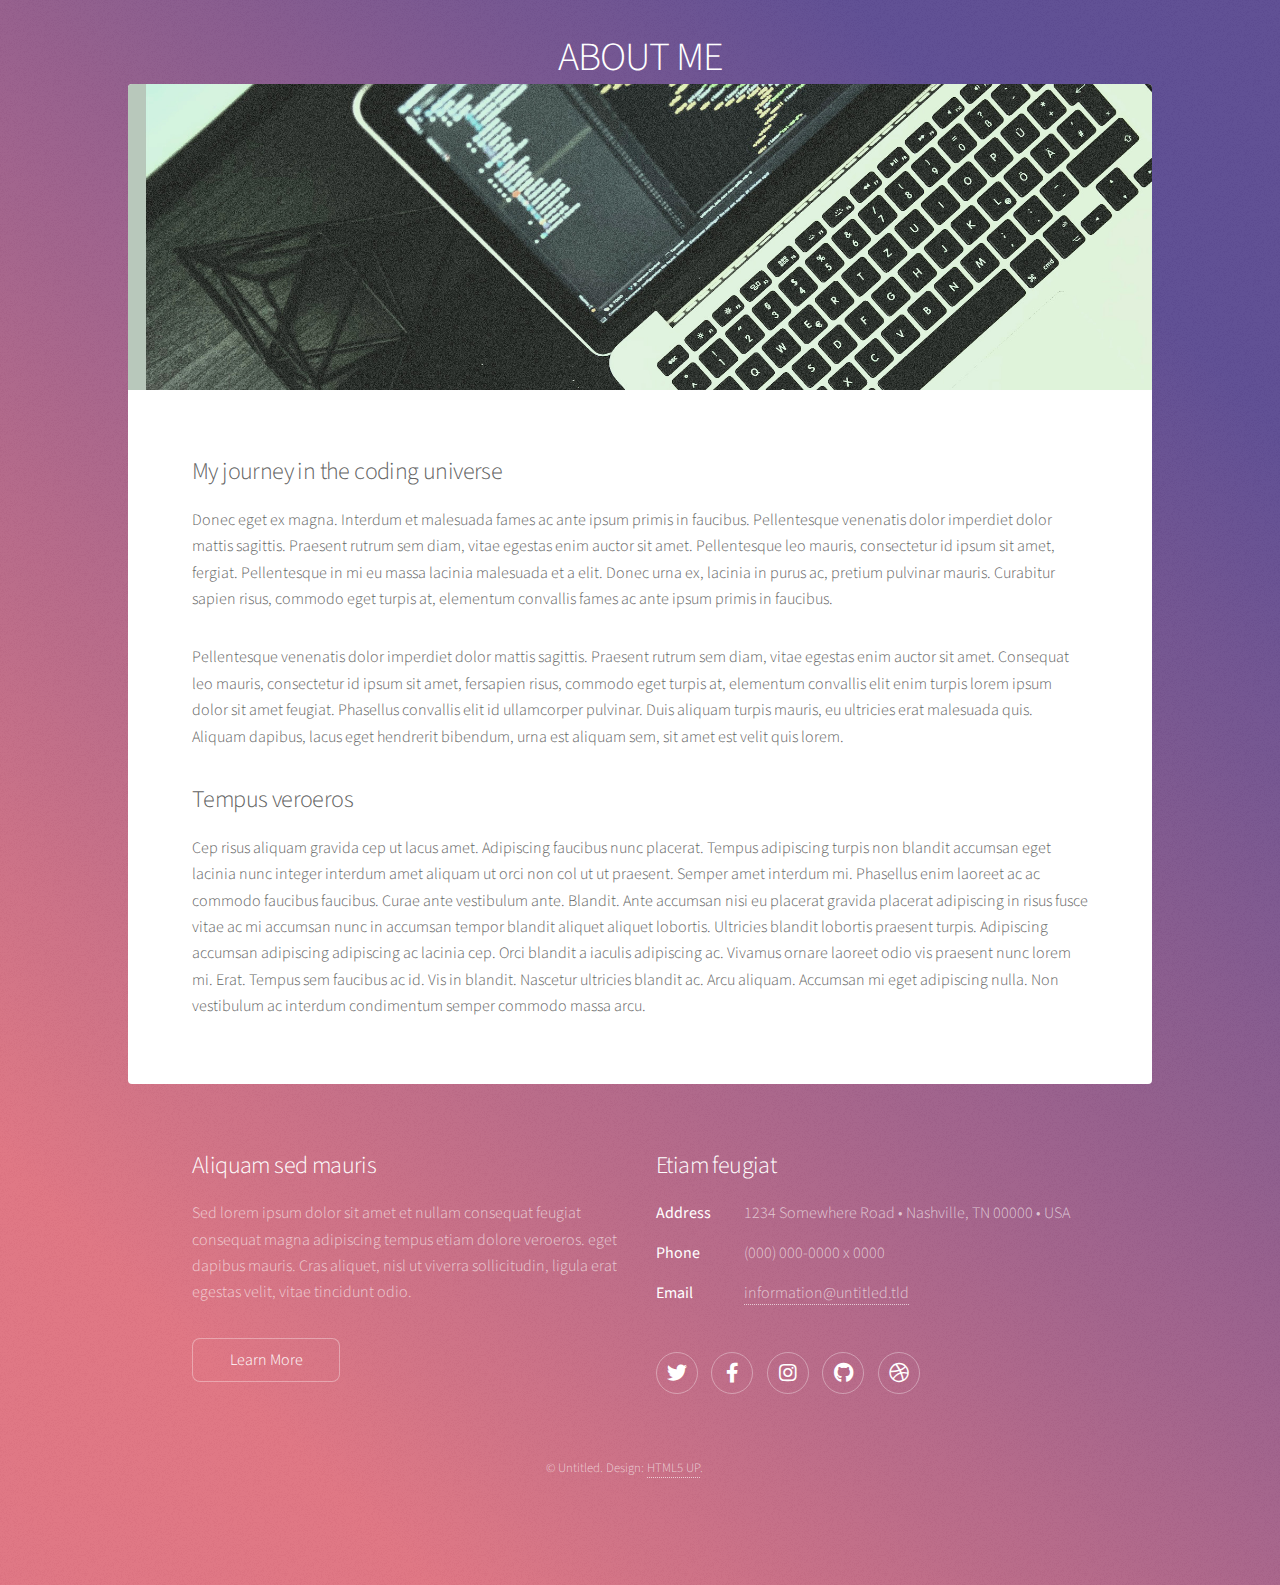
==== about_me.html @ f166fb53 "about_me added" ====
<!DOCTYPE HTML>
<html>
	<head>
		<title>Generic - Stellar by HTML5 UP</title>
		<meta charset="utf-8" />
		<meta name="viewport" content="width=device-width, initial-scale=1, user-scalable=no" />
		<link rel="stylesheet" href="assets/css/main.css" />
		<noscript><link rel="stylesheet" href="assets/css/noscript.css" /></noscript>
	</head>
	<body class="is-preload">

		<!-- Wrapper -->
			<div id="wrapper">

				<!-- Header -->
					<header id="header">
						<h1 style="margin: -30px 0 0 0">ABOUT ME</h1>
					</header>

				<!-- Main -->
					<div id="main">

						<!-- Content -->
							<section id="content" class="main">
								<span class="image main" width="10em"><img src="images/altumcode2-bg.jpg" alt=""></span>
								<h2>My journey in the coding universe</h2>
								<p>Donec eget ex magna. Interdum et malesuada fames ac ante ipsum primis in faucibus. Pellentesque venenatis dolor imperdiet dolor mattis sagittis. Praesent rutrum sem diam, vitae egestas enim auctor sit amet. Pellentesque leo mauris, consectetur id ipsum sit amet, fergiat. Pellentesque in mi eu massa lacinia malesuada et a elit. Donec urna ex, lacinia in purus ac, pretium pulvinar mauris. Curabitur sapien risus, commodo eget turpis at, elementum convallis fames ac ante ipsum primis in faucibus.</p>
								<p>Pellentesque venenatis dolor imperdiet dolor mattis sagittis. Praesent rutrum sem diam, vitae egestas enim auctor sit amet. Consequat leo mauris, consectetur id ipsum sit amet, fersapien risus, commodo eget turpis at, elementum convallis elit enim turpis lorem ipsum dolor sit amet feugiat. Phasellus convallis elit id ullamcorper pulvinar. Duis aliquam turpis mauris, eu ultricies erat malesuada quis. Aliquam dapibus, lacus eget hendrerit bibendum, urna est aliquam sem, sit amet est velit quis lorem.</p>
								<h2>Tempus veroeros</h2>
								<p>Cep risus aliquam gravida cep ut lacus amet. Adipiscing faucibus nunc placerat. Tempus adipiscing turpis non blandit accumsan eget lacinia nunc integer interdum amet aliquam ut orci non col ut ut praesent. Semper amet interdum mi. Phasellus enim laoreet ac ac commodo faucibus faucibus. Curae ante vestibulum ante. Blandit. Ante accumsan nisi eu placerat gravida placerat adipiscing in risus fusce vitae ac mi accumsan nunc in accumsan tempor blandit aliquet aliquet lobortis. Ultricies blandit lobortis praesent turpis. Adipiscing accumsan adipiscing adipiscing ac lacinia cep. Orci blandit a iaculis adipiscing ac. Vivamus ornare laoreet odio vis praesent nunc lorem mi. Erat. Tempus sem faucibus ac id. Vis in blandit. Nascetur ultricies blandit ac. Arcu aliquam. Accumsan mi eget adipiscing nulla. Non vestibulum ac interdum condimentum semper commodo massa arcu.</p>
							</section>

					</div>

				<!-- Footer -->
					<footer id="footer">
						<section>
							<h2>Aliquam sed mauris</h2>
							<p>Sed lorem ipsum dolor sit amet et nullam consequat feugiat consequat magna adipiscing tempus etiam dolore veroeros. eget dapibus mauris. Cras aliquet, nisl ut viverra sollicitudin, ligula erat egestas velit, vitae tincidunt odio.</p>
							<ul class="actions">
								<li><a href="#" class="button">Learn More</a></li>
							</ul>
						</section>
						<section>
							<h2>Etiam feugiat</h2>
							<dl class="alt">
								<dt>Address</dt>
								<dd>1234 Somewhere Road &bull; Nashville, TN 00000 &bull; USA</dd>
								<dt>Phone</dt>
								<dd>(000) 000-0000 x 0000</dd>
								<dt>Email</dt>
								<dd><a href="#">information@untitled.tld</a></dd>
							</dl>
							<ul class="icons">
								<li><a href="#" class="icon brands fa-twitter alt"><span class="label">Twitter</span></a></li>
								<li><a href="#" class="icon brands fa-facebook-f alt"><span class="label">Facebook</span></a></li>
								<li><a href="#" class="icon brands fa-instagram alt"><span class="label">Instagram</span></a></li>
								<li><a href="#" class="icon brands fa-github alt"><span class="label">GitHub</span></a></li>
								<li><a href="#" class="icon brands fa-dribbble alt"><span class="label">Dribbble</span></a></li>
							</ul>
						</section>
						<p class="copyright">&copy; Untitled. Design: <a href="https://html5up.net">HTML5 UP</a>.</p>
					</footer>

			</div>

		<!-- Scripts -->
			<script src="assets/js/jquery.min.js"></script>
			<script src="assets/js/jquery.scrollex.min.js"></script>
			<script src="assets/js/jquery.scrolly.min.js"></script>
			<script src="assets/js/browser.min.js"></script>
			<script src="assets/js/breakpoints.min.js"></script>
			<script src="assets/js/util.js"></script>
			<script src="assets/js/main.js"></script>

	</body>
</html>
---- assets/css/main.css ----
@import url(fontawesome-all.min.css);
@import 'https://fonts.googleapis.com/css?family=Source+Sans+Pro:300,400';

/*
	Stellar by HTML5 UP
	html5up.net | @ajlkn
	Free for personal and commercial use under the CCA 3.0 license (html5up.net/license)
*/

html, body, div, span, applet, object,
iframe, h1, h2, h3, h4, h5, h6, p, blockquote,
pre, a, abbr, acronym, address, big, cite,
code, del, dfn, em, img, ins, kbd, q, s, samp,
small, strike, strong, sub, sup, tt, var, b,
u, i, center, dl, dt, dd, ol, ul, li, fieldset,
form, label, legend, table, caption, tbody,
tfoot, thead, tr, th, td, article, aside,
canvas, details, embed, figure, figcaption,
footer, header, hgroup, menu, nav, output, ruby,
section, summary, time, mark, audio, video {
	margin: 0;
	padding: 0;
	border: 0;
	font-size: 100%;
	font: inherit;
	vertical-align: baseline;}

article, aside, details, figcaption, figure,
footer, header, hgroup, menu, nav, section {
	display: block;}

body {
	line-height: 1;
}

ol, ul {
	list-style: none;
}

blockquote, q {
	quotes: none;
}

	blockquote:before, blockquote:after, q:before, q:after {
		content: '';
		content: none;
	}

table {
	border-collapse: collapse;
	border-spacing: 0;
}

body {
	-webkit-text-size-adjust: none;
}

mark {
	background-color: transparent;
	color: inherit;
}

input::-moz-focus-inner {
	border: 0;
	padding: 0;
}

input, select, textarea {
	-moz-appearance: none;
	-webkit-appearance: none;
	-ms-appearance: none;
	appearance: none;
}

/* Basic */

	@-ms-viewport {
		width: device-width;
	}

	body {
		-ms-overflow-style: scrollbar;
	}

	@media screen and (max-width: 480px) {

		html, body {
			min-width: 320px;
		}

	}

	html {
		box-sizing: border-box;
	}

	*, *:before, *:after {
		box-sizing: inherit;
	}

	body {
		background-color: #935d8c;
		background-image: url("images/overlay.png"), -moz-linear-gradient(45deg, #e37682 15%, #5f4d93 85%);
		background-image: url("images/overlay.png"), -webkit-linear-gradient(45deg, #e37682 15%, #5f4d93 85%);
		background-image: url("images/overlay.png"), -ms-linear-gradient(45deg, #e37682 15%, #5f4d93 85%);
		background-image: url("images/overlay.png"), linear-gradient(45deg, #e37682 15%, #5f4d93 85%);
	}

		body.is-preload *, body.is-preload *:before, body.is-preload *:after {
			-moz-animation: none !important;
			-webkit-animation: none !important;
			-ms-animation: none !important;
			animation: none !important;
			-moz-transition: none !important;
			-webkit-transition: none !important;
			-ms-transition: none !important;
			transition: none !important;
		}

/* Type */

	body {
		background-color: #935d8c;
		color: rgba(255, 255, 255, 0.65);
	}

	body, input, select, textarea {
		font-family: "Source Sans Pro", Helvetica, sans-serif;
		font-size: 17pt;
		font-weight: 300;
		line-height: 1.65;
	}

		@media screen and (max-width: 1680px) {

			body, input, select, textarea {
				font-size: 14pt;
			}

		}

		@media screen and (max-width: 1280px) {

			body, input, select, textarea {
				font-size: 12pt;
			}

		}

		@media screen and (max-width: 360px) {

			body, input, select, textarea {
				font-size: 11pt;
			}

		}

	a {
		-moz-transition: color 0.2s ease, border-bottom 0.2s ease;
		-webkit-transition: color 0.2s ease, border-bottom 0.2s ease;
		-ms-transition: color 0.2s ease, border-bottom 0.2s ease;
		transition: color 0.2s ease, border-bottom 0.2s ease;
		text-decoration: none;
		border-bottom: dotted 1px;
		color: inherit;
	}

		a:hover {
			border-bottom-color: transparent;
		}

	strong, b {
		font-weight: 400;
	}

	em, i {
		font-style: italic;
	}

	p {
		margin: 0 0 2em 0;
	}

		p.content {
			-moz-columns: 20em 2;
			-webkit-columns: 20em 2;
			-ms-columns: 20em 2;
			columns: 20em 2;
			-moz-column-gap: 2em;
			-webkit-column-gap: 2em;
			-ms-column-gap: 2em;
			column-gap: 2em;
			text-align: justify;
		}

	h1, h2, h3, h4, h5, h6 {
		font-weight: 300;
		line-height: 1.5;
		margin: 0 0 0.7em 0;
		letter-spacing: -0.025em;
	}

		h1 a, h2 a, h3 a, h4 a, h5 a, h6 a {
			color: inherit;
			text-decoration: none;
		}

	h1 {
		font-size: 2.5em;
		line-height: 1.2;
	}

	h2 {
		font-size: 1.5em;
	}

	h3 {
		font-size: 1.25em;
	}

	h4 {
		font-size: 1.1em;
	}

	h5 {
		font-size: 0.9em;
	}

	h6 {
		font-size: 0.7em;
	}

	@media screen and (max-width: 736px) {

		h1 {
			font-size: 2em;
		}

	}

	sub {
		font-size: 0.8em;
		position: relative;
		top: 0.5em;
	}

	sup {
		font-size: 0.8em;
		position: relative;
		top: -0.5em;
	}

	blockquote {
		border-left: solid 4px;
		font-style: italic;
		margin: 0 0 2em 0;
		padding: 0.5em 0 0.5em 2em;
	}

	code {
		border-radius: 8px;
		border: solid 1px;
		font-family: "Courier New", monospace;
		font-size: 0.9em;
		margin: 0 0.25em;
		padding: 0.25em 0.65em;
	}

	pre {
		-webkit-overflow-scrolling: touch;
		font-family: "Courier New", monospace;
		font-size: 0.9em;
		margin: 0 0 2em 0;
	}

		pre code {
			display: block;
			line-height: 1.75;
			padding: 1em 1.5em;
			overflow-x: auto;
		}

	hr {
		border: 0;
		border-bottom: solid 1px;
		margin: 2em 0;
	}

		hr.major {
			margin: 3em 0;
		}

	.align-left {
		text-align: left;
	}

	.align-center {
		text-align: center;
	}

	.align-right {
		text-align: right;
	}

	input, select, textarea {
		color: #ffffff;
	}

	a:hover {
		color: #ffffff;
	}

	strong, b {
		color: #ffffff;
	}

	h1, h2, h3, h4, h5, h6 {
		color: #ffffff;
	}

	blockquote {
		border-left-color: rgba(255, 255, 255, 0.35);
	}

	code {
		background: rgba(255, 255, 255, 0.075);
		border-color: rgba(255, 255, 255, 0.35);
	}

	hr {
		border-bottom-color: rgba(255, 255, 255, 0.35);
	}

/* Row */

	.row {
		display: flex;
		flex-wrap: wrap;
		box-sizing: border-box;
		align-items: stretch;
	}

		.row > * {
			box-sizing: border-box;
		}

		.row.gtr-uniform > * > :last-child {
			margin-bottom: 0;
		}

		.row.aln-left {
			justify-content: flex-start;
		}

		.row.aln-center {
			justify-content: center;
		}

		.row.aln-right {
			justify-content: flex-end;
		}

		.row.aln-top {
			align-items: flex-start;
		}

		.row.aln-middle {
			align-items: center;
		}

		.row.aln-bottom {
			align-items: flex-end;
		}

		.row > .imp {
			order: -1;
		}

		.row > .col-1 {
			width: 8.33333%;
		}

		.row > .off-1 {
			margin-left: 8.33333%;
		}

		.row > .col-2 {
			width: 16.66667%;
		}

		.row > .off-2 {
			margin-left: 16.66667%;
		}

		.row > .col-3 {
			width: 25%;
		}

		.row > .off-3 {
			margin-left: 25%;
		}

		.row > .col-4 {
			width: 33.33333%;
		}

		.row > .off-4 {
			margin-left: 33.33333%;
		}

		.row > .col-5 {
			width: 41.66667%;
		}

		.row > .off-5 {
			margin-left: 41.66667%;
		}

		.row > .col-6 {
			width: 50%;
		}

		.row > .off-6 {
			margin-left: 50%;
		}

		.row > .col-7 {
			width: 58.33333%;
		}

		.row > .off-7 {
			margin-left: 58.33333%;
		}

		.row > .col-8 {
			width: 66.66667%;
		}

		.row > .off-8 {
			margin-left: 66.66667%;
		}

		.row > .col-9 {
			width: 75%;
		}

		.row > .off-9 {
			margin-left: 75%;
		}

		.row > .col-10 {
			width: 83.33333%;
		}

		.row > .off-10 {
			margin-left: 83.33333%;
		}

		.row > .col-11 {
			width: 91.66667%;
		}

		.row > .off-11 {
			margin-left: 91.66667%;
		}

		.row > .col-12 {
			width: 100%;
		}

		.row > .off-12 {
			margin-left: 100%;
		}

		.row.gtr-0 {
			margin-top: 0;
			margin-left: 0em;
		}

			.row.gtr-0 > * {
				padding: 0 0 0 0em;
			}

			.row.gtr-0.gtr-uniform {
				margin-top: 0em;
			}

				.row.gtr-0.gtr-uniform > * {
					padding-top: 0em;
				}

		.row.gtr-25 {
			margin-top: 0;
			margin-left: -0.375em;
		}

			.row.gtr-25 > * {
				padding: 0 0 0 0.375em;
			}

			.row.gtr-25.gtr-uniform {
				margin-top: -0.375em;
			}

				.row.gtr-25.gtr-uniform > * {
					padding-top: 0.375em;
				}

		.row.gtr-50 {
			margin-top: 0;
			margin-left: -0.75em;
		}

			.row.gtr-50 > * {
				padding: 0 0 0 0.75em;
			}

			.row.gtr-50.gtr-uniform {
				margin-top: -0.75em;
			}

				.row.gtr-50.gtr-uniform > * {
					padding-top: 0.75em;
				}

		.row {
			margin-top: 0;
			margin-left: -1.5em;
		}

			.row > * {
				padding: 0 0 0 1.5em;
			}

			.row.gtr-uniform {
				margin-top: -1.5em;
			}

				.row.gtr-uniform > * {
					padding-top: 1.5em;
				}

		.row.gtr-150 {
			margin-top: 0;
			margin-left: -2.25em;
		}

			.row.gtr-150 > * {
				padding: 0 0 0 2.25em;
			}

			.row.gtr-150.gtr-uniform {
				margin-top: -2.25em;
			}

				.row.gtr-150.gtr-uniform > * {
					padding-top: 2.25em;
				}

		.row.gtr-200 {
			margin-top: 0;
			margin-left: -3em;
		}

			.row.gtr-200 > * {
				padding: 0 0 0 3em;
			}

			.row.gtr-200.gtr-uniform {
				margin-top: -3em;
			}

				.row.gtr-200.gtr-uniform > * {
					padding-top: 3em;
				}

		@media screen and (max-width: 1680px) {

			.row {
				display: flex;
				flex-wrap: wrap;
				box-sizing: border-box;
				align-items: stretch;
			}

				.row > * {
					box-sizing: border-box;
				}

				.row.gtr-uniform > * > :last-child {
					margin-bottom: 0;
				}

				.row.aln-left {
					justify-content: flex-start;
				}

				.row.aln-center {
					justify-content: center;
				}

				.row.aln-right {
					justify-content: flex-end;
				}

				.row.aln-top {
					align-items: flex-start;
				}

				.row.aln-middle {
					align-items: center;
				}

				.row.aln-bottom {
					align-items: flex-end;
				}

				.row > .imp-xlarge {
					order: -1;
				}

				.row > .col-1-xlarge {
					width: 8.33333%;
				}

				.row > .off-1-xlarge {
					margin-left: 8.33333%;
				}

				.row > .col-2-xlarge {
					width: 16.66667%;
				}

				.row > .off-2-xlarge {
					margin-left: 16.66667%;
				}

				.row > .col-3-xlarge {
					width: 25%;
				}

				.row > .off-3-xlarge {
					margin-left: 25%;
				}

				.row > .col-4-xlarge {
					width: 33.33333%;
				}

				.row > .off-4-xlarge {
					margin-left: 33.33333%;
				}

				.row > .col-5-xlarge {
					width: 41.66667%;
				}

				.row > .off-5-xlarge {
					margin-left: 41.66667%;
				}

				.row > .col-6-xlarge {
					width: 50%;
				}

				.row > .off-6-xlarge {
					margin-left: 50%;
				}

				.row > .col-7-xlarge {
					width: 58.33333%;
				}

				.row > .off-7-xlarge {
					margin-left: 58.33333%;
				}

				.row > .col-8-xlarge {
					width: 66.66667%;
				}

				.row > .off-8-xlarge {
					margin-left: 66.66667%;
				}

				.row > .col-9-xlarge {
					width: 75%;
				}

				.row > .off-9-xlarge {
					margin-left: 75%;
				}

				.row > .col-10-xlarge {
					width: 83.33333%;
				}

				.row > .off-10-xlarge {
					margin-left: 83.33333%;
				}

				.row > .col-11-xlarge {
					width: 91.66667%;
				}

				.row > .off-11-xlarge {
					margin-left: 91.66667%;
				}

				.row > .col-12-xlarge {
					width: 100%;
				}

				.row > .off-12-xlarge {
					margin-left: 100%;
				}

				.row.gtr-0 {
					margin-top: 0;
					margin-left: 0em;
				}

					.row.gtr-0 > * {
						padding: 0 0 0 0em;
					}

					.row.gtr-0.gtr-uniform {
						margin-top: 0em;
					}

						.row.gtr-0.gtr-uniform > * {
							padding-top: 0em;
						}

				.row.gtr-25 {
					margin-top: 0;
					margin-left: -0.375em;
				}

					.row.gtr-25 > * {
						padding: 0 0 0 0.375em;
					}

					.row.gtr-25.gtr-uniform {
						margin-top: -0.375em;
					}

						.row.gtr-25.gtr-uniform > * {
							padding-top: 0.375em;
						}

				.row.gtr-50 {
					margin-top: 0;
					margin-left: -0.75em;
				}

					.row.gtr-50 > * {
						padding: 0 0 0 0.75em;
					}

					.row.gtr-50.gtr-uniform {
						margin-top: -0.75em;
					}

						.row.gtr-50.gtr-uniform > * {
							padding-top: 0.75em;
						}

				.row {
					margin-top: 0;
					margin-left: -1.5em;
				}

					.row > * {
						padding: 0 0 0 1.5em;
					}

					.row.gtr-uniform {
						margin-top: -1.5em;
					}

						.row.gtr-uniform > * {
							padding-top: 1.5em;
						}

				.row.gtr-150 {
					margin-top: 0;
					margin-left: -2.25em;
				}

					.row.gtr-150 > * {
						padding: 0 0 0 2.25em;
					}

					.row.gtr-150.gtr-uniform {
						margin-top: -2.25em;
					}

						.row.gtr-150.gtr-uniform > * {
							padding-top: 2.25em;
						}

				.row.gtr-200 {
					margin-top: 0;
					margin-left: -3em;
				}

					.row.gtr-200 > * {
						padding: 0 0 0 3em;
					}

					.row.gtr-200.gtr-uniform {
						margin-top: -3em;
					}

						.row.gtr-200.gtr-uniform > * {
							padding-top: 3em;
						}

		}

		@media screen and (max-width: 1280px) {

			.row {
				display: flex;
				flex-wrap: wrap;
				box-sizing: border-box;
				align-items: stretch;
			}

				.row > * {
					box-sizing: border-box;
				}

				.row.gtr-uniform > * > :last-child {
					margin-bottom: 0;
				}

				.row.aln-left {
					justify-content: flex-start;
				}

				.row.aln-center {
					justify-content: center;
				}

				.row.aln-right {
					justify-content: flex-end;
				}

				.row.aln-top {
					align-items: flex-start;
				}

				.row.aln-middle {
					align-items: center;
				}

				.row.aln-bottom {
					align-items: flex-end;
				}

				.row > .imp-large {
					order: -1;
				}

				.row > .col-1-large {
					width: 8.33333%;
				}

				.row > .off-1-large {
					margin-left: 8.33333%;
				}

				.row > .col-2-large {
					width: 16.66667%;
				}

				.row > .off-2-large {
					margin-left: 16.66667%;
				}

				.row > .col-3-large {
					width: 25%;
				}

				.row > .off-3-large {
					margin-left: 25%;
				}

				.row > .col-4-large {
					width: 33.33333%;
				}

				.row > .off-4-large {
					margin-left: 33.33333%;
				}

				.row > .col-5-large {
					width: 41.66667%;
				}

				.row > .off-5-large {
					margin-left: 41.66667%;
				}

				.row > .col-6-large {
					width: 50%;
				}

				.row > .off-6-large {
					margin-left: 50%;
				}

				.row > .col-7-large {
					width: 58.33333%;
				}

				.row > .off-7-large {
					margin-left: 58.33333%;
				}

				.row > .col-8-large {
					width: 66.66667%;
				}

				.row > .off-8-large {
					margin-left: 66.66667%;
				}

				.row > .col-9-large {
					width: 75%;
				}

				.row > .off-9-large {
					margin-left: 75%;
				}

				.row > .col-10-large {
					width: 83.33333%;
				}

				.row > .off-10-large {
					margin-left: 83.33333%;
				}

				.row > .col-11-large {
					width: 91.66667%;
				}

				.row > .off-11-large {
					margin-left: 91.66667%;
				}

				.row > .col-12-large {
					width: 100%;
				}

				.row > .off-12-large {
					margin-left: 100%;
				}

				.row.gtr-0 {
					margin-top: 0;
					margin-left: 0em;
				}

					.row.gtr-0 > * {
						padding: 0 0 0 0em;
					}

					.row.gtr-0.gtr-uniform {
						margin-top: 0em;
					}

						.row.gtr-0.gtr-uniform > * {
							padding-top: 0em;
						}

				.row.gtr-25 {
					margin-top: 0;
					margin-left: -0.375em;
				}

					.row.gtr-25 > * {
						padding: 0 0 0 0.375em;
					}

					.row.gtr-25.gtr-uniform {
						margin-top: -0.375em;
					}

						.row.gtr-25.gtr-uniform > * {
							padding-top: 0.375em;
						}

				.row.gtr-50 {
					margin-top: 0;
					margin-left: -0.75em;
				}

					.row.gtr-50 > * {
						padding: 0 0 0 0.75em;
					}

					.row.gtr-50.gtr-uniform {
						margin-top: -0.75em;
					}

						.row.gtr-50.gtr-uniform > * {
							padding-top: 0.75em;
						}

				.row {
					margin-top: 0;
					margin-left: -1.5em;
				}

					.row > * {
						padding: 0 0 0 1.5em;
					}

					.row.gtr-uniform {
						margin-top: -1.5em;
					}

						.row.gtr-uniform > * {
							padding-top: 1.5em;
						}

				.row.gtr-150 {
					margin-top: 0;
					margin-left: -2.25em;
				}

					.row.gtr-150 > * {
						padding: 0 0 0 2.25em;
					}

					.row.gtr-150.gtr-uniform {
						margin-top: -2.25em;
					}

						.row.gtr-150.gtr-uniform > * {
							padding-top: 2.25em;
						}

				.row.gtr-200 {
					margin-top: 0;
					margin-left: -3em;
				}

					.row.gtr-200 > * {
						padding: 0 0 0 3em;
					}

					.row.gtr-200.gtr-uniform {
						margin-top: -3em;
					}

						.row.gtr-200.gtr-uniform > * {
							padding-top: 3em;
						}

		}

		@media screen and (max-width: 980px) {

			.row {
				display: flex;
				flex-wrap: wrap;
				box-sizing: border-box;
				align-items: stretch;
			}

				.row > * {
					box-sizing: border-box;
				}

				.row.gtr-uniform > * > :last-child {
					margin-bottom: 0;
				}

				.row.aln-left {
					justify-content: flex-start;
				}

				.row.aln-center {
					justify-content: center;
				}

				.row.aln-right {
					justify-content: flex-end;
				}

				.row.aln-top {
					align-items: flex-start;
				}

				.row.aln-middle {
					align-items: center;
				}

				.row.aln-bottom {
					align-items: flex-end;
				}

				.row > .imp-medium {
					order: -1;
				}

				.row > .col-1-medium {
					width: 8.33333%;
				}

				.row > .off-1-medium {
					margin-left: 8.33333%;
				}

				.row > .col-2-medium {
					width: 16.66667%;
				}

				.row > .off-2-medium {
					margin-left: 16.66667%;
				}

				.row > .col-3-medium {
					width: 25%;
				}

				.row > .off-3-medium {
					margin-left: 25%;
				}

				.row > .col-4-medium {
					width: 33.33333%;
				}

				.row > .off-4-medium {
					margin-left: 33.33333%;
				}

				.row > .col-5-medium {
					width: 41.66667%;
				}

				.row > .off-5-medium {
					margin-left: 41.66667%;
				}

				.row > .col-6-medium {
					width: 50%;
				}

				.row > .off-6-medium {
					margin-left: 50%;
				}

				.row > .col-7-medium {
					width: 58.33333%;
				}

				.row > .off-7-medium {
					margin-left: 58.33333%;
				}

				.row > .col-8-medium {
					width: 66.66667%;
				}

				.row > .off-8-medium {
					margin-left: 66.66667%;
				}

				.row > .col-9-medium {
					width: 75%;
				}

				.row > .off-9-medium {
					margin-left: 75%;
				}

				.row > .col-10-medium {
					width: 83.33333%;
				}

				.row > .off-10-medium {
					margin-left: 83.33333%;
				}

				.row > .col-11-medium {
					width: 91.66667%;
				}

				.row > .off-11-medium {
					margin-left: 91.66667%;
				}

				.row > .col-12-medium {
					width: 100%;
				}

				.row > .off-12-medium {
					margin-left: 100%;
				}

				.row.gtr-0 {
					margin-top: 0;
					margin-left: 0em;
				}

					.row.gtr-0 > * {
						padding: 0 0 0 0em;
					}

					.row.gtr-0.gtr-uniform {
						margin-top: 0em;
					}

						.row.gtr-0.gtr-uniform > * {
							padding-top: 0em;
						}

				.row.gtr-25 {
					margin-top: 0;
					margin-left: -0.375em;
				}

					.row.gtr-25 > * {
						padding: 0 0 0 0.375em;
					}

					.row.gtr-25.gtr-uniform {
						margin-top: -0.375em;
					}

						.row.gtr-25.gtr-uniform > * {
							padding-top: 0.375em;
						}

				.row.gtr-50 {
					margin-top: 0;
					margin-left: -0.75em;
				}

					.row.gtr-50 > * {
						padding: 0 0 0 0.75em;
					}

					.row.gtr-50.gtr-uniform {
						margin-top: -0.75em;
					}

						.row.gtr-50.gtr-uniform > * {
							padding-top: 0.75em;
						}

				.row {
					margin-top: 0;
					margin-left: -1.5em;
				}

					.row > * {
						padding: 0 0 0 1.5em;
					}

					.row.gtr-uniform {
						margin-top: -1.5em;
					}

						.row.gtr-uniform > * {
							padding-top: 1.5em;
						}

				.row.gtr-150 {
					margin-top: 0;
					margin-left: -2.25em;
				}

					.row.gtr-150 > * {
						padding: 0 0 0 2.25em;
					}

					.row.gtr-150.gtr-uniform {
						margin-top: -2.25em;
					}

						.row.gtr-150.gtr-uniform > * {
							padding-top: 2.25em;
						}

				.row.gtr-200 {
					margin-top: 0;
					margin-left: -3em;
				}

					.row.gtr-200 > * {
						padding: 0 0 0 3em;
					}

					.row.gtr-200.gtr-uniform {
						margin-top: -3em;
					}

						.row.gtr-200.gtr-uniform > * {
							padding-top: 3em;
						}

		}

		@media screen and (max-width: 736px) {

			.row {
				display: flex;
				flex-wrap: wrap;
				box-sizing: border-box;
				align-items: stretch;
			}

				.row > * {
					box-sizing: border-box;
				}

				.row.gtr-uniform > * > :last-child {
					margin-bottom: 0;
				}

				.row.aln-left {
					justify-content: flex-start;
				}

				.row.aln-center {
					justify-content: center;
				}

				.row.aln-right {
					justify-content: flex-end;
				}

				.row.aln-top {
					align-items: flex-start;
				}

				.row.aln-middle {
					align-items: center;
				}

				.row.aln-bottom {
					align-items: flex-end;
				}

				.row > .imp-small {
					order: -1;
				}

				.row > .col-1-small {
					width: 8.33333%;
				}

				.row > .off-1-small {
					margin-left: 8.33333%;
				}

				.row > .col-2-small {
					width: 16.66667%;
				}

				.row > .off-2-small {
					margin-left: 16.66667%;
				}

				.row > .col-3-small {
					width: 25%;
				}

				.row > .off-3-small {
					margin-left: 25%;
				}

				.row > .col-4-small {
					width: 33.33333%;
				}

				.row > .off-4-small {
					margin-left: 33.33333%;
				}

				.row > .col-5-small {
					width: 41.66667%;
				}

				.row > .off-5-small {
					margin-left: 41.66667%;
				}

				.row > .col-6-small {
					width: 50%;
				}

				.row > .off-6-small {
					margin-left: 50%;
				}

				.row > .col-7-small {
					width: 58.33333%;
				}

				.row > .off-7-small {
					margin-left: 58.33333%;
				}

				.row > .col-8-small {
					width: 66.66667%;
				}

				.row > .off-8-small {
					margin-left: 66.66667%;
				}

				.row > .col-9-small {
					width: 75%;
				}

				.row > .off-9-small {
					margin-left: 75%;
				}

				.row > .col-10-small {
					width: 83.33333%;
				}

				.row > .off-10-small {
					margin-left: 83.33333%;
				}

				.row > .col-11-small {
					width: 91.66667%;
				}

				.row > .off-11-small {
					margin-left: 91.66667%;
				}

				.row > .col-12-small {
					width: 100%;
				}

				.row > .off-12-small {
					margin-left: 100%;
				}

				.row.gtr-0 {
					margin-top: 0;
					margin-left: 0em;
				}

					.row.gtr-0 > * {
						padding: 0 0 0 0em;
					}

					.row.gtr-0.gtr-uniform {
						margin-top: 0em;
					}

						.row.gtr-0.gtr-uniform > * {
							padding-top: 0em;
						}

				.row.gtr-25 {
					margin-top: 0;
					margin-left: -0.25em;
				}

					.row.gtr-25 > * {
						padding: 0 0 0 0.25em;
					}

					.row.gtr-25.gtr-uniform {
						margin-top: -0.25em;
					}

						.row.gtr-25.gtr-uniform > * {
							padding-top: 0.25em;
						}

				.row.gtr-50 {
					margin-top: 0;
					margin-left: -0.5em;
				}

					.row.gtr-50 > * {
						padding: 0 0 0 0.5em;
					}

					.row.gtr-50.gtr-uniform {
						margin-top: -0.5em;
					}

						.row.gtr-50.gtr-uniform > * {
							padding-top: 0.5em;
						}

				.row {
					margin-top: 0;
					margin-left: -1em;
				}

					.row > * {
						padding: 0 0 0 1em;
					}

					.row.gtr-uniform {
						margin-top: -1em;
					}

						.row.gtr-uniform > * {
							padding-top: 1em;
						}

				.row.gtr-150 {
					margin-top: 0;
					margin-left: -1.5em;
				}

					.row.gtr-150 > * {
						padding: 0 0 0 1.5em;
					}

					.row.gtr-150.gtr-uniform {
						margin-top: -1.5em;
					}

						.row.gtr-150.gtr-uniform > * {
							padding-top: 1.5em;
						}

				.row.gtr-200 {
					margin-top: 0;
					margin-left: -2em;
				}

					.row.gtr-200 > * {
						padding: 0 0 0 2em;
					}

					.row.gtr-200.gtr-uniform {
						margin-top: -2em;
					}

						.row.gtr-200.gtr-uniform > * {
							padding-top: 2em;
						}

		}

		@media screen and (max-width: 480px) {

			.row {
				display: flex;
				flex-wrap: wrap;
				box-sizing: border-box;
				align-items: stretch;
			}

				.row > * {
					box-sizing: border-box;
				}

				.row.gtr-uniform > * > :last-child {
					margin-bottom: 0;
				}

				.row.aln-left {
					justify-content: flex-start;
				}

				.row.aln-center {
					justify-content: center;
				}

				.row.aln-right {
					justify-content: flex-end;
				}

				.row.aln-top {
					align-items: flex-start;
				}

				.row.aln-middle {
					align-items: center;
				}

				.row.aln-bottom {
					align-items: flex-end;
				}

				.row > .imp-xsmall {
					order: -1;
				}

				.row > .col-1-xsmall {
					width: 8.33333%;
				}

				.row > .off-1-xsmall {
					margin-left: 8.33333%;
				}

				.row > .col-2-xsmall {
					width: 16.66667%;
				}

				.row > .off-2-xsmall {
					margin-left: 16.66667%;
				}

				.row > .col-3-xsmall {
					width: 25%;
				}

				.row > .off-3-xsmall {
					margin-left: 25%;
				}

				.row > .col-4-xsmall {
					width: 33.33333%;
				}

				.row > .off-4-xsmall {
					margin-left: 33.33333%;
				}

				.row > .col-5-xsmall {
					width: 41.66667%;
				}

				.row > .off-5-xsmall {
					margin-left: 41.66667%;
				}

				.row > .col-6-xsmall {
					width: 50%;
				}

				.row > .off-6-xsmall {
					margin-left: 50%;
				}

				.row > .col-7-xsmall {
					width: 58.33333%;
				}

				.row > .off-7-xsmall {
					margin-left: 58.33333%;
				}

				.row > .col-8-xsmall {
					width: 66.66667%;
				}

				.row > .off-8-xsmall {
					margin-left: 66.66667%;
				}

				.row > .col-9-xsmall {
					width: 75%;
				}

				.row > .off-9-xsmall {
					margin-left: 75%;
				}

				.row > .col-10-xsmall {
					width: 83.33333%;
				}

				.row > .off-10-xsmall {
					margin-left: 83.33333%;
				}

				.row > .col-11-xsmall {
					width: 91.66667%;
				}

				.row > .off-11-xsmall {
					margin-left: 91.66667%;
				}

				.row > .col-12-xsmall {
					width: 100%;
				}

				.row > .off-12-xsmall {
					margin-left: 100%;
				}

				.row.gtr-0 {
					margin-top: 0;
					margin-left: 0em;
				}

					.row.gtr-0 > * {
						padding: 0 0 0 0em;
					}

					.row.gtr-0.gtr-uniform {
						margin-top: 0em;
					}

						.row.gtr-0.gtr-uniform > * {
							padding-top: 0em;
						}

				.row.gtr-25 {
					margin-top: 0;
					margin-left: -0.3125em;
				}

					.row.gtr-25 > * {
						padding: 0 0 0 0.3125em;
					}

					.row.gtr-25.gtr-uniform {
						margin-top: -0.3125em;
					}

						.row.gtr-25.gtr-uniform > * {
							padding-top: 0.3125em;
						}

				.row.gtr-50 {
					margin-top: 0;
					margin-left: -0.625em;
				}

					.row.gtr-50 > * {
						padding: 0 0 0 0.625em;
					}

					.row.gtr-50.gtr-uniform {
						margin-top: -0.625em;
					}

						.row.gtr-50.gtr-uniform > * {
							padding-top: 0.625em;
						}

				.row {
					margin-top: 0;
					margin-left: -1.25em;
				}

					.row > * {
						padding: 0 0 0 1.25em;
					}

					.row.gtr-uniform {
						margin-top: -1.25em;
					}

						.row.gtr-uniform > * {
							padding-top: 1.25em;
						}

				.row.gtr-150 {
					margin-top: 0;
					margin-left: -1.875em;
				}

					.row.gtr-150 > * {
						padding: 0 0 0 1.875em;
					}

					.row.gtr-150.gtr-uniform {
						margin-top: -1.875em;
					}

						.row.gtr-150.gtr-uniform > * {
							padding-top: 1.875em;
						}

				.row.gtr-200 {
					margin-top: 0;
					margin-left: -2.5em;
				}

					.row.gtr-200 > * {
						padding: 0 0 0 2.5em;
					}

					.row.gtr-200.gtr-uniform {
						margin-top: -2.5em;
					}

						.row.gtr-200.gtr-uniform > * {
							padding-top: 2.5em;
						}

		}

/* Box */

	.box {
		border-radius: 8px;
		border: solid;
		margin-bottom: 2em;
		padding: 1.5em;
	}

		.box > :last-child,
		.box > :last-child > :last-child,
		.box > :last-child > :last-child > :last-child {
			margin-bottom: 0;
		}

		.box.alt {
			border: 0;
			border-radius: 0;
			padding: 0;
		}

	.box {
		border-color: rgba(255, 255, 255, 0.35);
	}

/* Button */

	input[type="submit"],
	input[type="reset"],
	input[type="button"],
	button,
	.button {
		-moz-appearance: none;
		-webkit-appearance: none;
		-ms-appearance: none;
		appearance: none;
		-moz-transition: background-color 0.2s ease-in-out, color 0.2s ease-in-out;
		-webkit-transition: background-color 0.2s ease-in-out, color 0.2s ease-in-out;
		-ms-transition: background-color 0.2s ease-in-out, color 0.2s ease-in-out;
		transition: background-color 0.2s ease-in-out, color 0.2s ease-in-out;
		border-radius: 8px;
		border: 0;
		cursor: pointer;
		display: inline-block;
		font-weight: 300;
		height: 2.75em;
		line-height: 2.75em;
		min-width: 9.25em;
		padding: 0 1.5em;
		text-align: center;
		text-decoration: none;
		white-space: nowrap;
	}

		input[type="submit"].icon,
		input[type="reset"].icon,
		input[type="button"].icon,
		button.icon,
		.button.icon {
			padding-left: 1.35em;
		}

			input[type="submit"].icon:before,
			input[type="reset"].icon:before,
			input[type="button"].icon:before,
			button.icon:before,
			.button.icon:before {
				margin-right: 0.5em;
			}

		input[type="submit"].fit,
		input[type="reset"].fit,
		input[type="button"].fit,
		button.fit,
		.button.fit {
			width: 100%;
		}

		input[type="submit"].small,
		input[type="reset"].small,
		input[type="button"].small,
		button.small,
		.button.small {
			font-size: 0.8em;
		}

		input[type="submit"].large,
		input[type="reset"].large,
		input[type="button"].large,
		button.large,
		.button.large {
			font-size: 1.35em;
		}

		input[type="submit"].disabled, input[type="submit"]:disabled,
		input[type="reset"].disabled,
		input[type="reset"]:disabled,
		input[type="button"].disabled,
		input[type="button"]:disabled,
		button.disabled,
		button:disabled,
		.button.disabled,
		.button:disabled {
			pointer-events: none;
			opacity: 0.25;
		}

		@media screen and (max-width: 736px) {

			input[type="submit"],
			input[type="reset"],
			input[type="button"],
			button,
			.button {
				min-width: 0;
			}

		}

	input[type="submit"],
	input[type="reset"],
	input[type="button"],
	button,
	.button {
		background-color: transparent;
		box-shadow: inset 0 0 0 1px rgba(255, 255, 255, 0.35);
		color: #ffffff !important;
	}

		input[type="submit"]:hover,
		input[type="reset"]:hover,
		input[type="button"]:hover,
		button:hover,
		.button:hover {
			background-color: rgba(255, 255, 255, 0.075);
		}

		input[type="submit"]:active,
		input[type="reset"]:active,
		input[type="button"]:active,
		button:active,
		.button:active {
			background-color: rgba(255, 255, 255, 0.2);
		}

		input[type="submit"].icon:before,
		input[type="reset"].icon:before,
		input[type="button"].icon:before,
		button.icon:before,
		.button.icon:before {
			color: rgba(255, 255, 255, 0.5);
		}

		input[type="submit"].primary,
		input[type="reset"].primary,
		input[type="button"].primary,
		button.primary,
		.button.primary {
			background-color: #8cc9f0;
			color: #ffffff !important;
			box-shadow: none;
		}

			input[type="submit"].primary:hover,
			input[type="reset"].primary:hover,
			input[type="button"].primary:hover,
			button.primary:hover,
			.button.primary:hover {
				background-color: #9acff2;
			}

			input[type="submit"].primary:active,
			input[type="reset"].primary:active,
			input[type="button"].primary:active,
			button.primary:active,
			.button.primary:active {
				background-color: #7ec3ee;
			}

			input[type="submit"].primary.icon:before,
			input[type="reset"].primary.icon:before,
			input[type="button"].primary.icon:before,
			button.primary.icon:before,
			.button.primary.icon:before {
				color: #ffffff !important;
			}

/* Form */

	form {
		margin: 0 0 2em 0;
	}

	label {
		display: block;
		font-size: 0.9em;
		font-weight: 400;
		margin: 0 0 1em 0;
	}

	input[type="text"],
	input[type="password"],
	input[type="email"],
	select,
	textarea {
		-moz-appearance: none;
		-webkit-appearance: none;
		-ms-appearance: none;
		appearance: none;
		border-radius: 8px;
		border: solid 1px;
		color: inherit;
		display: block;
		outline: 0;
		padding: 0 1em;
		text-decoration: none;
		width: 100%;
	}

		input[type="text"]:invalid,
		input[type="password"]:invalid,
		input[type="email"]:invalid,
		select:invalid,
		textarea:invalid {
			box-shadow: none;
		}

	select {
		background-size: 1.25rem;
		background-repeat: no-repeat;
		background-position: calc(100% - 1rem) center;
		height: 2.75em;
		padding-right: 2.75em;
		text-overflow: ellipsis;
	}

		select:focus::-ms-value {
			background-color: transparent;
		}

		select::-ms-expand {
			display: none;
		}

	input[type="text"],
	input[type="password"],
	input[type="email"],
	select {
		height: 2.75em;
	}

	textarea {
		padding: 0.75em 1em;
	}

	input[type="checkbox"],
	input[type="radio"] {
		-moz-appearance: none;
		-webkit-appearance: none;
		-ms-appearance: none;
		appearance: none;
		display: block;
		float: left;
		margin-right: -2em;
		opacity: 0;
		width: 1em;
		z-index: -1;
	}

		input[type="checkbox"] + label,
		input[type="radio"] + label {
			text-decoration: none;
			cursor: pointer;
			display: inline-block;
			font-size: 1em;
			font-weight: 300;
			padding-left: 2.4em;
			padding-right: 0.75em;
			position: relative;
		}

			input[type="checkbox"] + label:before,
			input[type="radio"] + label:before {
				-moz-osx-font-smoothing: grayscale;
				-webkit-font-smoothing: antialiased;
				display: inline-block;
				font-style: normal;
				font-variant: normal;
				text-rendering: auto;
				line-height: 1;
				text-transform: none !important;
				font-family: 'Font Awesome 5 Free';
				font-weight: 900;
			}

			input[type="checkbox"] + label:before,
			input[type="radio"] + label:before {
				border-radius: 8px;
				border: solid 1px;
				content: '';
				display: inline-block;
				font-size: 0.8em;
				height: 2.0625em;
				left: 0;
				line-height: 2.0625em;
				position: absolute;
				text-align: center;
				top: 0;
				width: 2.0625em;
			}

		input[type="checkbox"]:checked + label:before,
		input[type="radio"]:checked + label:before {
			content: '\f00c';
		}

	input[type="checkbox"] + label:before {
		border-radius: 8px;
	}

	input[type="radio"] + label:before {
		border-radius: 100%;
	}

	::-webkit-input-placeholder {
		opacity: 1.0;
	}

	:-moz-placeholder {
		opacity: 1.0;
	}

	::-moz-placeholder {
		opacity: 1.0;
	}

	:-ms-input-placeholder {
		opacity: 1.0;
	}

	label {
		color: #ffffff;
	}

	input[type="text"],
	input[type="password"],
	input[type="email"],
	select,
	textarea {
		background-color: rgba(255, 255, 255, 0.075);
		border-color: rgba(255, 255, 255, 0.35);
	}

		input[type="text"]:focus,
		input[type="password"]:focus,
		input[type="email"]:focus,
		select:focus,
		textarea:focus {
			border-color: #8cc9f0;
			box-shadow: 0 0 0 1px #8cc9f0;
		}

	select {
		background-image: url("data:image/svg+xml;charset=utf8,%3Csvg xmlns='http://www.w3.org/2000/svg' width='40' height='40' preserveAspectRatio='none' viewBox='0 0 40 40'%3E%3Cpath d='M9.4,12.3l10.4,10.4l10.4-10.4c0.2-0.2,0.5-0.4,0.9-0.4c0.3,0,0.6,0.1,0.9,0.4l3.3,3.3c0.2,0.2,0.4,0.5,0.4,0.9 c0,0.4-0.1,0.6-0.4,0.9L20.7,31.9c-0.2,0.2-0.5,0.4-0.9,0.4c-0.3,0-0.6-0.1-0.9-0.4L4.3,17.3c-0.2-0.2-0.4-0.5-0.4-0.9 c0-0.4,0.1-0.6,0.4-0.9l3.3-3.3c0.2-0.2,0.5-0.4,0.9-0.4S9.1,12.1,9.4,12.3z' fill='rgba(255, 255, 255, 0.35)' /%3E%3C/svg%3E");
	}

		select option {
			color: #ffffff;
			background: #935d8c;
		}

	input[type="checkbox"] + label,
	input[type="radio"] + label {
		color: rgba(255, 255, 255, 0.65);
	}

		input[type="checkbox"] + label:before,
		input[type="radio"] + label:before {
			background: rgba(255, 255, 255, 0.075);
			border-color: rgba(255, 255, 255, 0.35);
		}

	input[type="checkbox"]:checked + label:before,
	input[type="radio"]:checked + label:before {
		background-color: #ffffff;
		border-color: #ffffff;
		color: #935d8c;
	}

	input[type="checkbox"]:focus + label:before,
	input[type="radio"]:focus + label:before {
		border-color: #8cc9f0;
		box-shadow: 0 0 0 1px #8cc9f0;
	}

	::-webkit-input-placeholder {
		color: rgba(255, 255, 255, 0.5) !important;
	}

	:-moz-placeholder {
		color: rgba(255, 255, 255, 0.5) !important;
	}

	::-moz-placeholder {
		color: rgba(255, 255, 255, 0.5) !important;
	}

	:-ms-input-placeholder {
		color: rgba(255, 255, 255, 0.5) !important;
	}

	.formerize-placeholder {
		color: rgba(255, 255, 255, 0.5) !important;
	}

/* Icon */

	.icon {
		text-decoration: none;
		-moz-transition: background-color 0.2s ease-in-out, color 0.2s ease-in-out;
		-webkit-transition: background-color 0.2s ease-in-out, color 0.2s ease-in-out;
		-ms-transition: background-color 0.2s ease-in-out, color 0.2s ease-in-out;
		transition: background-color 0.2s ease-in-out, color 0.2s ease-in-out;
		border-bottom: none;
		position: relative;
	}

		.icon:before {
			-moz-osx-font-smoothing: grayscale;
			-webkit-font-smoothing: antialiased;
			display: inline-block;
			font-style: normal;
			font-variant: normal;
			text-rendering: auto;
			line-height: 1;
			text-transform: none !important;
			font-family: 'Font Awesome 5 Free';
			font-weight: 400;
		}

		.icon > .label {
			display: none;
		}

		.icon:before {
			line-height: solid;
		}

		.icon.solid:before {
			font-weight: 900;
		}

		.icon.brands:before {
			font-family: 'Font Awesome 5 Brands';
		}

		.icon.major {
			border: solid 1px;
			display: inline-block;
			border-radius: 100%;
			padding: 0.65em;
			margin: 0 0 2em 0;
			cursor: default;
		}

			.icon.major:before {
				display: inline-block;
				font-size: 6.25rem;
				width: 2.25em;
				height: 2.25em;
				line-height: 2.2em;
				border-radius: 100%;
				border: solid 1px;
				text-align: center;
			}

		.icon.alt {
			display: inline-block;
			border: solid 1px;
			border-radius: 100%;
		}

			.icon.alt:before {
				display: block;
				font-size: 1.25em;
				width: 2em;
				height: 2em;
				text-align: center;
				line-height: 2em;
			}

		.icon.style1 {
			color: #efa8b0;
		}

		.icon.style2 {
			color: #c79cc8;
		}

		.icon.style3 {
			color: #a89cc8;
		}

		.icon.style4 {
			color: #9bb2e1;
		}

		.icon.style5 {
			color: #8cc9f0;
		}

		@media screen and (max-width: 1680px) {

			.icon.major:before {
				font-size: 5.5rem;
			}

		}

		@media screen and (max-width: 1280px) {

			.icon.major:before {
				font-size: 4.75rem;
			}

		}

		@media screen and (max-width: 736px) {

			.icon.major {
				margin: 0 0 1.5em 0;
				padding: 0.35em;
			}

				.icon.major:before {
					font-size: 3.5rem;
				}

		}

	.icon.major {
		border-color: rgba(255, 255, 255, 0.35);
	}

		.icon.major:before {
			border-color: rgba(255, 255, 255, 0.35);
		}

	.icon.alt {
		border-color: rgba(255, 255, 255, 0.35);
		color: #ffffff;
	}

		.icon.alt:hover {
			background-color: rgba(255, 255, 255, 0.075);
		}

		.icon.alt:active {
			background-color: rgba(255, 255, 255, 0.2);
		}

/* Image */

	.image {
		border-radius: 8px;
		border: 0;
		display: inline-block;
		position: relative;
	}

		.image img {
			border-radius: 8px;
			display: block;
		}

		.image.left, .image.right {
			max-width: 40%;
		}

			.image.left img, .image.right img {
				width: 100%;
			}

		.image.left {
			float: left;
			margin: 0 1.5em 1em 0;
			top: 0.25em;
		}

		.image.right {
			float: right;
			margin: 0 0 1em 1.5em;
			top: 0.25em;
		}

		.image.fit {
			display: block;
			margin: 0 0 2em 0;
			width: 100%;
		}

			.image.fit img {
				width: 100%;
			}

		.image.main {
			display: block;
			margin: 0 0 3em 0;
			width: 100%;
		}

			.image.main img {
				width: 100%;
			}

/* List */

	ol {
		list-style: decimal;
		margin: 0 0 2em 0;
		padding-left: 1.25em;
	}

		ol li {
			padding-left: 0.25em;
		}

	ul {
		list-style: disc;
		margin: 0 0 2em 0;
		padding-left: 1em;
	}

		ul li {
			padding-left: 0.5em;
		}

		ul.alt {
			list-style: none;
			padding-left: 0;
		}

			ul.alt li {
				border-top: solid 1px;
				padding: 0.5em 0;
			}

				ul.alt li:first-child {
					border-top: 0;
					padding-top: 0;
				}

	dl {
		margin: 0 0 2em 0;
	}

		dl dt {
			display: block;
			font-weight: 400;
			margin: 0 0 1em 0;
		}

		dl dd {
			margin-left: 2em;
		}

		dl.alt dt {
			display: block;
			width: 3em;
			margin: 0;
			clear: left;
			float: left;
		}

		dl.alt dd {
			margin: 0 0 0.85em 5.5em;
		}

		dl.alt:after {
			content: '';
			display: block;
			clear: both;
		}

	ul.alt li {
		border-top-color: rgba(255, 255, 255, 0.35);
	}

	dl dt {
		color: #ffffff;
	}

/* Actions */

	ul.actions {
		display: -moz-flex;
		display: -webkit-flex;
		display: -ms-flex;
		display: flex;
		cursor: default;
		list-style: none;
		margin-left: -1em;
		padding-left: 0;
	}

		ul.actions li {
			padding: 0 0 0 1em;
			vertical-align: middle;
		}

		ul.actions.special {
			-moz-justify-content: center;
			-webkit-justify-content: center;
			-ms-justify-content: center;
			justify-content: center;
			width: 100%;
			margin-left: 0;
		}

			ul.actions.special li:first-child {
				padding-left: 0;
			}

		ul.actions.stacked {
			-moz-flex-direction: column;
			-webkit-flex-direction: column;
			-ms-flex-direction: column;
			flex-direction: column;
			margin-left: 0;
		}

			ul.actions.stacked li {
				padding: 1.3em 0 0 0;
			}

				ul.actions.stacked li:first-child {
					padding-top: 0;
				}

		ul.actions.fit {
			width: calc(100% + 1em);
		}

			ul.actions.fit li {
				-moz-flex-grow: 1;
				-webkit-flex-grow: 1;
				-ms-flex-grow: 1;
				flex-grow: 1;
				-moz-flex-shrink: 1;
				-webkit-flex-shrink: 1;
				-ms-flex-shrink: 1;
				flex-shrink: 1;
				width: 100%;
			}

				ul.actions.fit li > * {
					width: 100%;
				}

			ul.actions.fit.stacked {
				width: 100%;
			}

		@media screen and (max-width: 480px) {

			ul.actions:not(.fixed) {
				-moz-flex-direction: column;
				-webkit-flex-direction: column;
				-ms-flex-direction: column;
				flex-direction: column;
				margin-left: 0;
				width: 100% !important;
			}

				ul.actions:not(.fixed) li {
					-moz-flex-grow: 1;
					-webkit-flex-grow: 1;
					-ms-flex-grow: 1;
					flex-grow: 1;
					-moz-flex-shrink: 1;
					-webkit-flex-shrink: 1;
					-ms-flex-shrink: 1;
					flex-shrink: 1;
					padding: 1em 0 0 0;
					text-align: center;
					width: 100%;
				}

					ul.actions:not(.fixed) li > * {
						width: 100%;
					}

					ul.actions:not(.fixed) li:first-child {
						padding-top: 0;
					}

					ul.actions:not(.fixed) li input[type="submit"],
					ul.actions:not(.fixed) li input[type="reset"],
					ul.actions:not(.fixed) li input[type="button"],
					ul.actions:not(.fixed) li button,
					ul.actions:not(.fixed) li .button {
						width: 100%;
					}

						ul.actions:not(.fixed) li input[type="submit"].icon:before,
						ul.actions:not(.fixed) li input[type="reset"].icon:before,
						ul.actions:not(.fixed) li input[type="button"].icon:before,
						ul.actions:not(.fixed) li button.icon:before,
						ul.actions:not(.fixed) li .button.icon:before {
							margin-left: -0.5rem;
						}

		}

/* Icons */

	ul.icons {
		cursor: default;
		list-style: none;
		padding-left: 0;
	}

		ul.icons li {
			display: inline-block;
			padding: 0 0.65em 0 0;
		}

			ul.icons li:last-child {
				padding-right: 0 !important;
			}

/* Section/Article */

	section.special, article.special {
		text-align: center;
	}

	header.major {
		margin-bottom: 3em;
	}

		header.major h2 {
			font-size: 2em;
		}

			header.major h2:after {
				display: block;
				content: '';
				width: 3.25em;
				height: 2px;
				margin: 0.7em 0 1em 0;
				border-radius: 2px;
			}

				section.special header.major h2:after, article.special header.major h2:after {
					margin-left: auto;
					margin-right: auto;
				}

		header.major p {
			font-size: 1.25em;
			letter-spacing: -0.025em;
		}

		header.major.special {
			text-align: center;
		}

			header.major.special h2:after {
				margin-left: auto;
				margin-right: auto;
			}

	footer.major {
		margin-top: 3em;
	}

	@media screen and (max-width: 736px) {

		header.major {
			margin-bottom: 0;
		}

			header.major h2 {
				font-size: 1.5em;
			}

			header.major p {
				font-size: 1em;
				letter-spacing: 0;
			}

				header.major p br {
					display: none;
				}

		footer.major {
			margin-top: 0;
		}

	}

	header.major h2:after {
		background-color: rgba(255, 255, 255, 0.35);
	}

/* Table */

	.table-wrapper {
		-webkit-overflow-scrolling: touch;
		overflow-x: auto;
	}

	table {
		margin: 0 0 2em 0;
		width: 100%;
	}

		table tbody tr {
			border: solid 1px;
			border-left: 0;
			border-right: 0;
		}

		table td {
			padding: 0.75em 0.75em;
		}

		table th {
			font-size: 0.9em;
			font-weight: 400;
			padding: 0 0.75em 0.75em 0.75em;
			text-align: left;
		}

		table thead {
			border-bottom: solid 2px;
		}

		table tfoot {
			border-top: solid 2px;
		}

		table.alt {
			border-collapse: separate;
		}

			table.alt tbody tr td {
				border: solid 1px;
				border-left-width: 0;
				border-top-width: 0;
			}

				table.alt tbody tr td:first-child {
					border-left-width: 1px;
				}

			table.alt tbody tr:first-child td {
				border-top-width: 1px;
			}

			table.alt thead {
				border-bottom: 0;
			}

			table.alt tfoot {
				border-top: 0;
			}

	table tbody tr {
		border-color: rgba(255, 255, 255, 0.35);
	}

		table tbody tr:nth-child(2n + 1) {
			background-color: rgba(255, 255, 255, 0.075);
		}

	table th {
		color: #ffffff;
	}

	table thead {
		border-bottom-color: rgba(255, 255, 255, 0.35);
	}

	table tfoot {
		border-top-color: rgba(255, 255, 255, 0.35);
	}

	table.alt tbody tr td {
		border-color: rgba(255, 255, 255, 0.35);
	}

/* Features */

	.features {
		display: -moz-flex;
		display: -webkit-flex;
		display: -ms-flex;
		display: flex;
		-moz-flex-wrap: wrap;
		-webkit-flex-wrap: wrap;
		-ms-flex-wrap: wrap;
		flex-wrap: wrap;
		-moz-justify-content: center;
		-webkit-justify-content: center;
		-ms-justify-content: center;
		justify-content: center;
		width: calc(100% + 2em);
		margin: 0 0 3em -2em;
		padding: 0;
		list-style: none;
	}

		.features li {
			width: calc(33.33333% - 2em);
			margin-left: 2em;
			margin-top: 3em;
			padding: 0;
		}

			.features li:nth-child(1), .features li:nth-child(2), .features li:nth-child(3) {
				margin-top: 0;
			}

			.features li > :last-child {
				margin-bottom: 0;
			}

		@media screen and (max-width: 980px) {

			.features li {
				width: calc(50% - 2em);
			}

				.features li:nth-child(3) {
					margin-top: 3em;
				}

		}

		@media screen and (max-width: 736px) {

			.features {
				width: 100%;
				margin: 0 0 2em 0;
			}

				.features li {
					width: 100%;
					margin-left: 0;
					margin-top: 2em;
				}

					.features li:nth-child(2), .features li:nth-child(3) {
						margin-top: 2em;
					}

		}

/* Statistics */

	.statistics {
		display: -moz-flex;
		display: -webkit-flex;
		display: -ms-flex;
		display: flex;
		width: 100%;
		margin: 0 0 3em 0;
		padding: 0;
		list-style: none;
		cursor: default;
	}

		.statistics li {
			-moz-flex: 1;
			-webkit-flex: 1;
			-ms-flex: 1;
			flex: 1;
			padding: 1.5em;
			color: #ffffff;
			text-align: center;
		}

			.statistics li.style1 {
				background-color: #efa8b0;
			}

			.statistics li.style2 {
				background-color: #c79cc8;
			}

			.statistics li.style3 {
				background-color: #a89cc8;
			}

			.statistics li.style4 {
				background-color: #9bb2e1;
			}

			.statistics li.style5 {
				background-color: #8cc9f0;
			}

			.statistics li strong, .statistics li b {
				display: block;
				font-size: 2em;
				line-height: 1.1;
				color: inherit !important;
				font-weight: 300;
				letter-spacing: -0.025em;
			}

			.statistics li:first-child {
				border-top-left-radius: 8px;
				border-bottom-left-radius: 8px;
			}

			.statistics li:last-child {
				border-top-right-radius: 8px;
				border-bottom-right-radius: 8px;
			}

			.statistics li .icon {
				display: inline-block;
			}

				.statistics li .icon:before {
					font-size: 2.75rem;
					line-height: 1.3;
				}

		@media screen and (max-width: 980px) {

			.statistics li strong, .statistics li b {
				font-size: 1.5em;
			}

		}

		@media screen and (max-width: 736px) {

			.statistics {
				display: block;
				width: 20em;
				max-width: 100%;
				margin: 0 auto 2em auto;
			}

				.statistics li:first-child {
					border-bottom-left-radius: 0;
					border-top-right-radius: 8px;
				}

				.statistics li:last-child {
					border-top-right-radius: 0;
					border-bottom-left-radius: 8px;
				}

				.statistics li .icon:before {
					font-size: 3.75rem;
				}

				.statistics li strong, .statistics li b {
					font-size: 2.5em;
				}

		}

/* Spotlight */

	.spotlight {
		display: -moz-flex;
		display: -webkit-flex;
		display: -ms-flex;
		display: flex;
		-moz-align-items: center;
		-webkit-align-items: center;
		-ms-align-items: center;
		align-items: center;
		margin: 0 0 2em 0;
	}

		.spotlight .content {
			-moz-flex: 1;
			-webkit-flex: 1;
			-ms-flex: 1;
			flex: 1;
		}

			.spotlight .content > :last-child {
				margin-bottom: 0;
			}

			.spotlight .content header.major {
				margin: 0 0 2em 0;
			}

		.spotlight .image {
			display: inline-block;
			margin-left: 4em;
			padding: 0.65em;
			border-radius: 100%;
			border: solid 1px;
		}

			.spotlight .image img {
				display: block;
				border-radius: 100%;
				width: 16em;
			}

		@media screen and (max-width: 980px) {

			.spotlight {
				-moz-flex-direction: column-reverse;
				-webkit-flex-direction: column-reverse;
				-ms-flex-direction: column-reverse;
				flex-direction: column-reverse;
				text-align: center;
			}

				.spotlight .content {
					-moz-flex: 0 1 auto;
					-webkit-flex: 0 1 auto;
					-ms-flex: 0 1 auto;
					flex: 0 1 auto;
					width: 100%;
				}

					.spotlight .content header.major h2:after {
						margin-left: auto;
						margin-right: auto;
					}

					.spotlight .content .actions {
						-moz-justify-content: center;
						-webkit-justify-content: center;
						-ms-justify-content: center;
						justify-content: center;
						width: calc(100% + 1em);
					}

				.spotlight .image {
					-moz-flex: 0 1 auto;
					-webkit-flex: 0 1 auto;
					-ms-flex: 0 1 auto;
					flex: 0 1 auto;
					margin-left: 0;
					margin-bottom: 2em;
				}

		}

		@media screen and (max-width: 736px) {

			.spotlight .image {
				padding: 0.35em;
			}

				.spotlight .image img {
					width: 12em;
				}

		}

	.spotlight .image {
		border-color: rgba(255, 255, 255, 0.35);
	}

/* Header */

	#header {
		padding: 5em 5em 1em 5em ;
		text-align: center;
	}

		#header h1 {
			margin: 0 0 0.25em 0;
		}

		#header p {
			font-size: 1.25em;
			letter-spacing: -0.025em;
		}

		#header.alt {
			padding: 7em 5em 4em 5em ;
		}

			#header.alt h1 {
				font-size: 3.25em;
			}

			#header.alt > * {
				-moz-transition: opacity 3s ease;
				-webkit-transition: opacity 3s ease;
				-ms-transition: opacity 3s ease;
				transition: opacity 3s ease;
				-moz-transition-delay: 0.5s;
				-webkit-transition-delay: 0.5s;
				-ms-transition-delay: 0.5s;
				transition-delay: 0.5s;
				opacity: 1;
			}

			#header.alt .logo {
				-moz-transition: opacity 1.25s ease, -moz-transform 0.5s ease;
				-webkit-transition: opacity 1.25s ease, -webkit-transform 0.5s ease;
				-ms-transition: opacity 1.25s ease, -ms-transform 0.5s ease;
				transition: opacity 1.25s ease, transform 0.5s ease;
				-moz-transition-delay: 0s;
				-webkit-transition-delay: 0s;
				-ms-transition-delay: 0s;
				transition-delay: 0s;
				display: block;
				margin: 0 0 1.5em 0;
			}

				#header.alt .logo img {
					display: block;
					margin: 0 auto;
					max-width: 75%;
				}

		@media screen and (max-width: 1280px) {

			#header {
				padding: 4em 4em 0.1em 4em ;
			}

				#header.alt {
					padding: 6em 4em 3em 4em ;
				}

		}

		@media screen and (max-width: 980px) {

			#header {
				padding: 4em 3em 0.1em 3em ;
			}

				#header.alt {
					padding: 5em 3em 2em 3em ;
				}

		}

		@media screen and (max-width: 736px) {

			#header {
				padding: 3em 2em 0.1em 2em ;
			}

				#header p {
					font-size: 1em;
					letter-spacing: 0;
				}

					#header p br {
						display: none;
					}

				#header.alt {
					padding: 4em 2em 1em 2em ;
				}

					#header.alt h1 {
						font-size: 2.5em;
					}

		}

		@media screen and (max-width: 480px) {

			#header {
				padding: 3em 1.5em 0.1em 1.5em ;
			}

				#header.alt {
					padding: 4em 1.5em 1em 1.5em ;
				}

		}

		@media screen and (max-width: 360px) {

			#header {
				padding: 2.5em 1em 0.1em 1em ;
			}

				#header.alt {
					padding: 3.5em 1em 0.5em 1em ;
				}

		}

		body.is-preload #header.alt > * {
			opacity: 0;
		}

		body.is-preload #header.alt .logo {
			-moz-transform: scale(0.8) rotate(-30deg);
			-webkit-transform: scale(0.8) rotate(-30deg);
			-ms-transform: scale(0.8) rotate(-30deg);
			transform: scale(0.8) rotate(-30deg);
		}

/* Nav */

	#nav {
		-moz-transition: background-color 0.2s ease, border-top-left-radius 0.2s ease, border-top-right-radius 0.2s ease, padding 0.2s ease;
		-webkit-transition: background-color 0.2s ease, border-top-left-radius 0.2s ease, border-top-right-radius 0.2s ease, padding 0.2s ease;
		-ms-transition: background-color 0.2s ease, border-top-left-radius 0.2s ease, border-top-right-radius 0.2s ease, padding 0.2s ease;
		transition: background-color 0.2s ease, border-top-left-radius 0.2s ease, border-top-right-radius 0.2s ease, padding 0.2s ease;
		background-color: #ffffff;
		color: #636363;
		position: absolute;
		width: 64em;
		max-width: calc(100% - 4em);
		padding: 1em;
		background-color: #f7f7f7;
		border-top-left-radius: 0.25em;
		border-top-right-radius: 0.25em;
		cursor: default;
		text-align: center;
	}

		#nav input, #nav select, #nav textarea {
			color: #636363;
		}

		#nav a:hover {
			color: #636363;
		}

		#nav strong, #nav b {
			color: #636363;
		}

		#nav h1, #nav h2, #nav h3, #nav h4, #nav h5, #nav h6 {
			color: #636363;
		}

		#nav blockquote {
			border-left-color: #dddddd;
		}

		#nav code {
			background: rgba(222, 222, 222, 0.25);
			border-color: #dddddd;
		}

		#nav hr {
			border-bottom-color: #dddddd;
		}

		#nav + #main {
			padding-top: 4.25em;
		}

		#nav ul {
			margin: 0;
			padding: 0;
			list-style: none;
		}

			#nav ul li {
				-moz-transition: margin 0.2s ease;
				-webkit-transition: margin 0.2s ease;
				-ms-transition: margin 0.2s ease;
				transition: margin 0.2s ease;
				display: inline-block;
				margin: 0 0.35em;
				padding: 0;
				vertical-align: middle;
			}

				#nav ul li a {
					-moz-transition: font-size 0.2s ease;
					-webkit-transition: font-size 0.2s ease;
					-ms-transition: font-size 0.2s ease;
					transition: font-size 0.2s ease;
					display: inline-block;
					height: 2.25em;
					line-height: 2.25em;
					padding: 0 1.25em;
					border: 0;
					border-radius: 8px;
					box-shadow: inset 0 0 0 1px transparent;
				}

					#nav ul li a:hover {
						background-color: rgba(222, 222, 222, 0.25);
					}

					#nav ul li a.active {
						background-color: #ffffff;
						box-shadow: none;
					}

		#nav.alt {
			position: fixed;
			top: 0;
			padding: 0.5em 1em;
			background-color: rgba(247, 247, 247, 0.95);
			border-top-left-radius: 0;
			border-top-right-radius: 0;
			z-index: 10000;
		}

			#nav.alt ul li {
				margin: 0 0.175em;
			}

				#nav.alt ul li a {
					font-size: 0.9em;
				}

		@media screen and (max-width: 736px) {

			#nav {
				display: none;
			}

				#nav + #main {
					padding-top: 0;
				}

		}

/* Main */

	#main {
		background-color: #ffffff;
		color: #636363;
		border-radius: 0.25em;
	}

		#main input, #main select, #main textarea {
			color: #636363;
		}

		#main a:hover {
			color: #636363;
		}

		#main strong, #main b {
			color: #636363;
		}

		#main h1, #main h2, #main h3, #main h4, #main h5, #main h6 {
			color: #636363;
		}

		#main blockquote {
			border-left-color: #dddddd;
		}

		#main code {
			background: rgba(222, 222, 222, 0.25);
			border-color: #dddddd;
		}

		#main hr {
			border-bottom-color: #dddddd;
		}

		#main .box {
			border-color: #dddddd;
		}

		#main input[type="submit"],
		#main input[type="reset"],
		#main input[type="button"],
		#main button,
		#main .button {
			background-color: transparent;
			box-shadow: inset 0 0 0 1px #dddddd;
			color: #636363 !important;
		}

			#main input[type="submit"]:hover,
			#main input[type="reset"]:hover,
			#main input[type="button"]:hover,
			#main button:hover,
			#main .button:hover {
				background-color: rgba(222, 222, 222, 0.25);
			}

			#main input[type="submit"]:active,
			#main input[type="reset"]:active,
			#main input[type="button"]:active,
			#main button:active,
			#main .button:active {
				background-color: rgba(222, 222, 222, 0.5);
			}

			#main input[type="submit"].icon:before,
			#main input[type="reset"].icon:before,
			#main input[type="button"].icon:before,
			#main button.icon:before,
			#main .button.icon:before {
				color: rgba(99, 99, 99, 0.25);
			}

			#main input[type="submit"].primary,
			#main input[type="reset"].primary,
			#main input[type="button"].primary,
			#main button.primary,
			#main .button.primary {
				background-color: #8cc9f0;
				color: #ffffff !important;
				box-shadow: none;
			}

				#main input[type="submit"].primary:hover,
				#main input[type="reset"].primary:hover,
				#main input[type="button"].primary:hover,
				#main button.primary:hover,
				#main .button.primary:hover {
					background-color: #9acff2;
				}

				#main input[type="submit"].primary:active,
				#main input[type="reset"].primary:active,
				#main input[type="button"].primary:active,
				#main button.primary:active,
				#main .button.primary:active {
					background-color: #7ec3ee;
				}

				#main input[type="submit"].primary.icon:before,
				#main input[type="reset"].primary.icon:before,
				#main input[type="button"].primary.icon:before,
				#main button.primary.icon:before,
				#main .button.primary.icon:before {
					color: #ffffff !important;
				}

		#main label {
			color: #636363;
		}

		#main input[type="text"],
		#main input[type="password"],
		#main input[type="email"],
		#main select,
		#main textarea {
			background-color: rgba(222, 222, 222, 0.25);
			border-color: #dddddd;
		}

			#main input[type="text"]:focus,
			#main input[type="password"]:focus,
			#main input[type="email"]:focus,
			#main select:focus,
			#main textarea:focus {
				border-color: #8cc9f0;
				box-shadow: 0 0 0 1px #8cc9f0;
			}

		#main select {
			background-image: url("data:image/svg+xml;charset=utf8,%3Csvg xmlns='http://www.w3.org/2000/svg' width='40' height='40' preserveAspectRatio='none' viewBox='0 0 40 40'%3E%3Cpath d='M9.4,12.3l10.4,10.4l10.4-10.4c0.2-0.2,0.5-0.4,0.9-0.4c0.3,0,0.6,0.1,0.9,0.4l3.3,3.3c0.2,0.2,0.4,0.5,0.4,0.9 c0,0.4-0.1,0.6-0.4,0.9L20.7,31.9c-0.2,0.2-0.5,0.4-0.9,0.4c-0.3,0-0.6-0.1-0.9-0.4L4.3,17.3c-0.2-0.2-0.4-0.5-0.4-0.9 c0-0.4,0.1-0.6,0.4-0.9l3.3-3.3c0.2-0.2,0.5-0.4,0.9-0.4S9.1,12.1,9.4,12.3z' fill='%23dddddd' /%3E%3C/svg%3E");
		}

			#main select option {
				color: #636363;
				background: #ffffff;
			}

		#main input[type="checkbox"] + label,
		#main input[type="radio"] + label {
			color: #636363;
		}

			#main input[type="checkbox"] + label:before,
			#main input[type="radio"] + label:before {
				background: rgba(222, 222, 222, 0.25);
				border-color: #dddddd;
			}

		#main input[type="checkbox"]:checked + label:before,
		#main input[type="radio"]:checked + label:before {
			background-color: #636363;
			border-color: #636363;
			color: #ffffff;
		}

		#main input[type="checkbox"]:focus + label:before,
		#main input[type="radio"]:focus + label:before {
			border-color: #8cc9f0;
			box-shadow: 0 0 0 1px #8cc9f0;
		}

		#main ::-webkit-input-placeholder {
			color: rgba(99, 99, 99, 0.25) !important;
		}

		#main :-moz-placeholder {
			color: rgba(99, 99, 99, 0.25) !important;
		}

		#main ::-moz-placeholder {
			color: rgba(99, 99, 99, 0.25) !important;
		}

		#main :-ms-input-placeholder {
			color: rgba(99, 99, 99, 0.25) !important;
		}

		#main .formerize-placeholder {
			color: rgba(99, 99, 99, 0.25) !important;
		}

		#main .icon.major {
			border-color: #dddddd;
		}

			#main .icon.major:before {
				border-color: #dddddd;
			}

		#main .icon.alt {
			border-color: #dddddd;
			color: #636363;
		}

			#main .icon.alt:hover {
				background-color: rgba(222, 222, 222, 0.25);
			}

			#main .icon.alt:active {
				background-color: rgba(222, 222, 222, 0.5);
			}

		#main ul.alt li {
			border-top-color: #dddddd;
		}

		#main dl dt {
			color: #636363;
		}

		#main header.major h2:after {
			background-color: #dddddd;
			background-image: -moz-linear-gradient(90deg, #efa8b0, #a89cc8, #8cc9f0);
			background-image: -webkit-linear-gradient(90deg, #efa8b0, #a89cc8, #8cc9f0);
			background-image: -ms-linear-gradient(90deg, #efa8b0, #a89cc8, #8cc9f0);
			background-image: linear-gradient(90deg, #efa8b0, #a89cc8, #8cc9f0);
		}

		#main table tbody tr {
			border-color: #dddddd;
		}

			#main table tbody tr:nth-child(2n + 1) {
				background-color: rgba(222, 222, 222, 0.25);
			}

		#main table th {
			color: #636363;
		}

		#main table thead {
			border-bottom-color: #dddddd;
		}

		#main table tfoot {
			border-top-color: #dddddd;
		}

		#main table.alt tbody tr td {
			border-color: #dddddd;
		}

		#main .spotlight .image {
			border-color: #dddddd;
		}

		#main > .main {
			padding: 5em 5em 3em 5em ;
			border-top: solid 1px #dddddd;
		}

			#main > .main:first-child {
				border-top: 0;
			}

			#main > .main > .image.main:first-child {
				margin: -5em 0 5em -5em;
				width: calc(100% + 10em);
				border-top-right-radius: 0.25em;
				border-top-left-radius: 0.25em;
				border-bottom-right-radius: 0;
				border-bottom-left-radius: 0;
			}

				#main > .main > .image.main:first-child img {
					border-top-right-radius: 0.25em;
					border-top-left-radius: 0.25em;
					border-bottom-right-radius: 0;
					border-bottom-left-radius: 0;
				}

		@media screen and (max-width: 1280px) {

			#main > .main {
				padding: 4em 4em 2em 4em ;
			}

				#main > .main > .image.main:first-child {
					margin: -4em 0 4em -4em;
					width: calc(100% + 8em);
				}

		}

		@media screen and (max-width: 980px) {

			#main > .main {
				padding: 4em 3em 2em 3em ;
			}

				#main > .main > .image.main:first-child {
					margin: -4em 0 4em -3em;
					width: calc(100% + 6em);
				}

		}

		@media screen and (max-width: 736px) {

			#main > .main {
				padding: 3em 2em 1em 2em ;
			}

				#main > .main > .image.main:first-child {
					margin: -3em 0 2em -2em;
					width: calc(100% + 4em);
				}

		}

		@media screen and (max-width: 480px) {

			#main > .main {
				padding: 3em 1.5em 1em 1.5em ;
			}

				#main > .main > .image.main:first-child {
					margin: -3em 0 1.5em -1.5em;
					width: calc(100% + 3em);
				}

		}

		@media screen and (max-width: 360px) {

			#main {
				border-radius: 0;
			}

				#main > .main {
					padding: 2.5em 1em 0.5em 1em ;
				}

					#main > .main > .image.main:first-child {
						margin: -2.5em 0 1.5em -1em;
						width: calc(100% + 2em);
						border-radius: 0;
					}

						#main > .main > .image.main:first-child img {
							border-radius: 0;
						}

		}

/* Footer */

	#footer {
		display: -moz-flex;
		display: -webkit-flex;
		display: -ms-flex;
		display: flex;
		-moz-flex-wrap: wrap;
		-webkit-flex-wrap: wrap;
		-ms-flex-wrap: wrap;
		flex-wrap: wrap;
		padding: 5em 5em 3em 5em ;
		width: calc(100% + 2em);
		margin: 0 0 3em -2em;
	}

		#footer > * {
			width: calc(50% - 2em);
			margin-left: 2em;
		}

		#footer .copyright {
			width: 100%;
			margin: 2.5em 0 2em 0;
			font-size: 0.8em;
			text-align: center;
		}

		@media screen and (max-width: 1280px) {

			#footer {
				padding: 4em 4em 2em 4em ;
			}

		}

		@media screen and (max-width: 980px) {

			#footer {
				padding: 4em 3em 2em 3em ;
				display: block;
				margin: 0 0 3em 0;
				width: 100%;
			}

				#footer > * {
					width: 100%;
					margin-left: 0;
					margin-bottom: 3em;
				}

				#footer .copyright {
					text-align: left;
				}

		}

		@media screen and (max-width: 736px) {

			#footer {
				padding: 3em 2em 1em 2em ;
			}

		}

		@media screen and (max-width: 480px) {

			#footer {
				padding: 3em 1.5em 1em 1.5em ;
			}

		}

		@media screen and (max-width: 480px) {

			#footer {
				padding: 2.5em 1em 0.5em 1em ;
			}

		}

/* Wrapper */

	#wrapper {
		width: 64em;
		max-width: calc(100% - 4em);
		margin: 0 auto;
	}

		@media screen and (max-width: 480px) {

			#wrapper {
				max-width: calc(100% - 2em);
			}

		}

		@media screen and (max-width: 360px) {

			#wrapper {
				max-width: 100%;
			}

		}
---- assets/css/noscript.css ----
/*
	Stellar by HTML5 UP
	html5up.net | @ajlkn
	Free for personal and commercial use under the CCA 3.0 license (html5up.net/license)
*/

/* Header */

	body.is-preload #header.alt > * {
		opacity: 1;
	}

	body.is-preload #header.alt .logo {
		-moz-transform: none;
		-webkit-transform: none;
		-ms-transform: none;
		transform: none;
	}
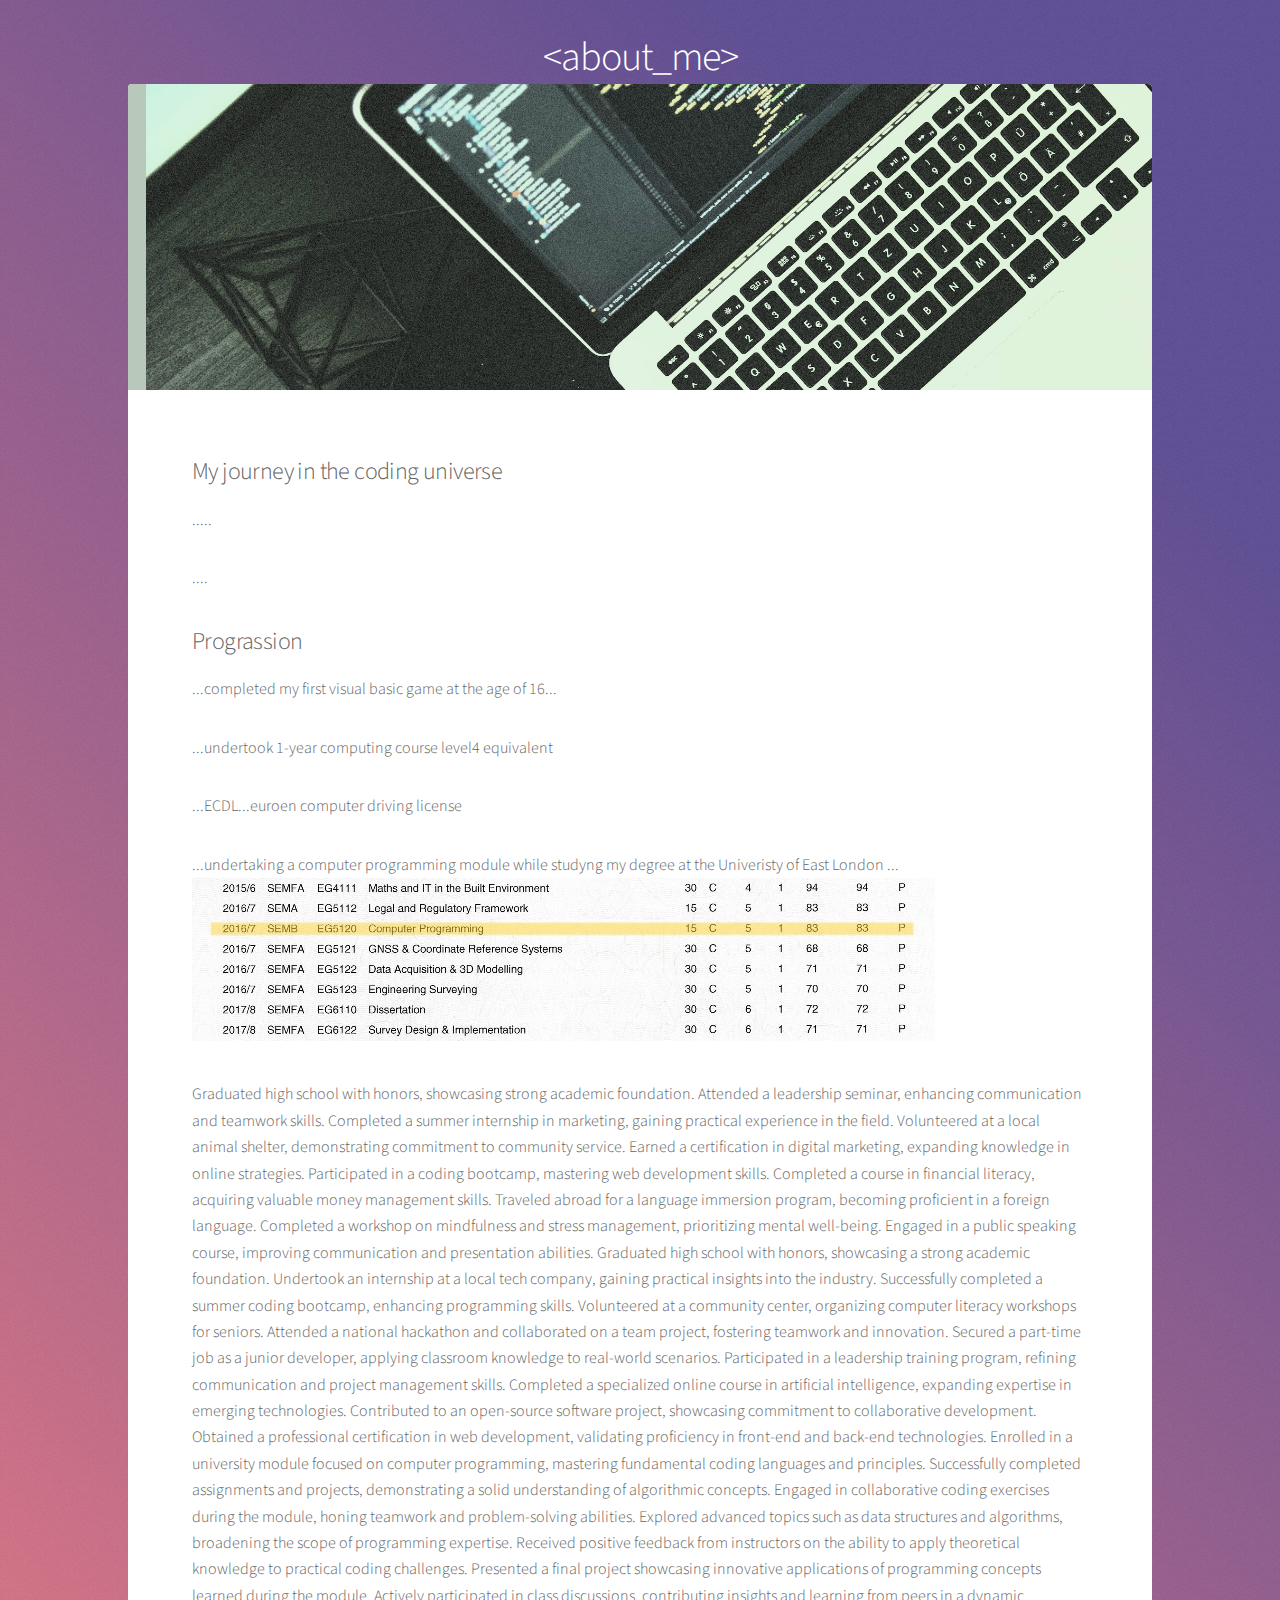
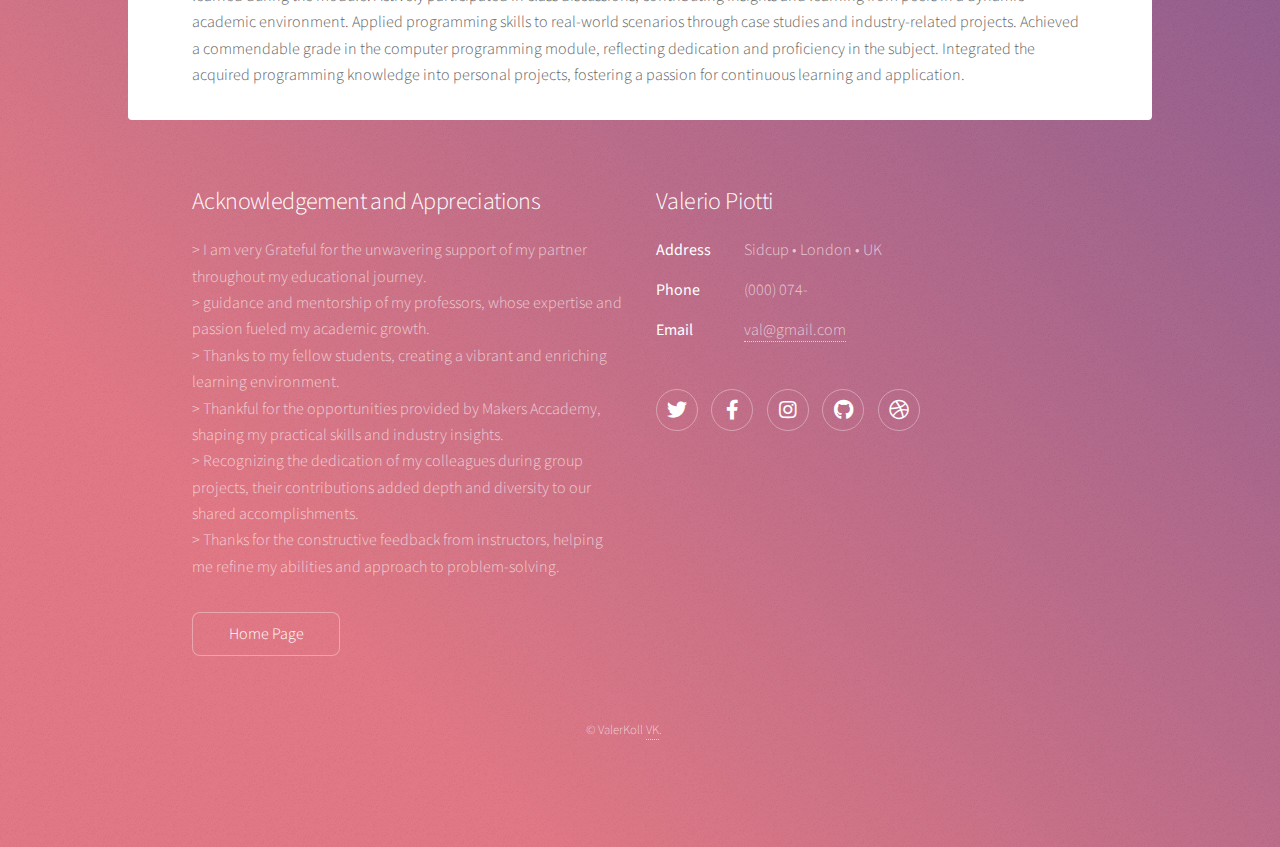
==== commit ed6eddf2: "Index.html updated" ====
--- a/about_me.html
+++ b/about_me.html
@@ -1,7 +1,7 @@
 <!DOCTYPE HTML>
 <html>
 	<head>
-		<title>Generic - Stellar by HTML5 UP</title>
+		<title>AboutMe - Valerio's Portfolio</title>
 		<meta charset="utf-8" />
 		<meta name="viewport" content="width=device-width, initial-scale=1, user-scalable=no" />
 		<link rel="stylesheet" href="assets/css/main.css" />
@@ -14,7 +14,7 @@
 
 				<!-- Header -->
 					<header id="header">
-						<h1 style="margin: -30px 0 0 0">ABOUT ME</h1>
+						<h1 style="margin: -30px 0 0 0">&lt;about_me&gt;</h1>
 					</header>
 
 				<!-- Main -->
@@ -22,12 +22,57 @@
 
 						<!-- Content -->
 							<section id="content" class="main">
-								<span class="image main" width="10em"><img src="images/altumcode2-bg.jpg" alt=""></span>
+								<span class="image main"><img src="images/altumcode2-bg.jpg" alt=""></span>
 								<h2>My journey in the coding universe</h2>
-								<p>Donec eget ex magna. Interdum et malesuada fames ac ante ipsum primis in faucibus. Pellentesque venenatis dolor imperdiet dolor mattis sagittis. Praesent rutrum sem diam, vitae egestas enim auctor sit amet. Pellentesque leo mauris, consectetur id ipsum sit amet, fergiat. Pellentesque in mi eu massa lacinia malesuada et a elit. Donec urna ex, lacinia in purus ac, pretium pulvinar mauris. Curabitur sapien risus, commodo eget turpis at, elementum convallis fames ac ante ipsum primis in faucibus.</p>
-								<p>Pellentesque venenatis dolor imperdiet dolor mattis sagittis. Praesent rutrum sem diam, vitae egestas enim auctor sit amet. Consequat leo mauris, consectetur id ipsum sit amet, fersapien risus, commodo eget turpis at, elementum convallis elit enim turpis lorem ipsum dolor sit amet feugiat. Phasellus convallis elit id ullamcorper pulvinar. Duis aliquam turpis mauris, eu ultricies erat malesuada quis. Aliquam dapibus, lacus eget hendrerit bibendum, urna est aliquam sem, sit amet est velit quis lorem.</p>
-								<h2>Tempus veroeros</h2>
-								<p>Cep risus aliquam gravida cep ut lacus amet. Adipiscing faucibus nunc placerat. Tempus adipiscing turpis non blandit accumsan eget lacinia nunc integer interdum amet aliquam ut orci non col ut ut praesent. Semper amet interdum mi. Phasellus enim laoreet ac ac commodo faucibus faucibus. Curae ante vestibulum ante. Blandit. Ante accumsan nisi eu placerat gravida placerat adipiscing in risus fusce vitae ac mi accumsan nunc in accumsan tempor blandit aliquet aliquet lobortis. Ultricies blandit lobortis praesent turpis. Adipiscing accumsan adipiscing adipiscing ac lacinia cep. Orci blandit a iaculis adipiscing ac. Vivamus ornare laoreet odio vis praesent nunc lorem mi. Erat. Tempus sem faucibus ac id. Vis in blandit. Nascetur ultricies blandit ac. Arcu aliquam. Accumsan mi eget adipiscing nulla. Non vestibulum ac interdum condimentum semper commodo massa arcu.</p>
+								<p>.....</p>
+								<p>....</p>
+                <p>
+								<h2>Prograssion</h2>
+								<p>...completed my first visual basic game at the age of 16...</p>
+                <p>...undertook 1-year computing course level4 equivalent</p>
+                <p>...ECDL...euroen computer driving license</p>
+                <p>...undertaking a computer programming module while studyng my degree at the Univeristy of East London ...<br></b><img src="images/program_module.jpg"></p>
+
+
+                Graduated high school with honors, showcasing strong academic foundation.
+
+                Attended a leadership seminar, enhancing communication and teamwork skills.
+                
+                Completed a summer internship in marketing, gaining practical experience in the field.
+                
+                Volunteered at a local animal shelter, demonstrating commitment to community service.
+                
+                Earned a certification in digital marketing, expanding knowledge in online strategies.
+                
+                Participated in a coding bootcamp, mastering web development skills.
+                
+                Completed a course in financial literacy, acquiring valuable money management skills.
+                
+                Traveled abroad for a language immersion program, becoming proficient in a foreign language.
+                
+                Completed a workshop on mindfulness and stress management, prioritizing mental well-being.
+                
+                Engaged in a public speaking course, improving communication and presentation abilities.
+                Graduated high school with honors, showcasing a strong academic foundation.
+                Undertook an internship at a local tech company, gaining practical insights into the industry.
+                Successfully completed a summer coding bootcamp, enhancing programming skills.
+                Volunteered at a community center, organizing computer literacy workshops for seniors.
+                Attended a national hackathon and collaborated on a team project, fostering teamwork and innovation.
+                Secured a part-time job as a junior developer, applying classroom knowledge to real-world scenarios.
+                Participated in a leadership training program, refining communication and project management skills.
+                Completed a specialized online course in artificial intelligence, expanding expertise in emerging technologies.
+                Contributed to an open-source software project, showcasing commitment to collaborative development.
+                Obtained a professional certification in web development, validating proficiency in front-end and back-end technologies.
+                Enrolled in a university module focused on computer programming, mastering fundamental coding languages and principles.
+                Successfully completed assignments and projects, demonstrating a solid understanding of algorithmic concepts.
+                Engaged in collaborative coding exercises during the module, honing teamwork and problem-solving abilities.
+                Explored advanced topics such as data structures and algorithms, broadening the scope of programming expertise.
+                Received positive feedback from instructors on the ability to apply theoretical knowledge to practical coding challenges.
+                Presented a final project showcasing innovative applications of programming concepts learned during the module.
+                Actively participated in class discussions, contributing insights and learning from peers in a dynamic academic environment.
+                Applied programming skills to real-world scenarios through case studies and industry-related projects.
+                Achieved a commendable grade in the computer programming module, reflecting dedication and proficiency in the subject.
+                Integrated the acquired programming knowledge into personal projects, fostering a passion for continuous learning and application.
 							</section>
 
 					</div>
@@ -35,21 +80,27 @@
 				<!-- Footer -->
 					<footer id="footer">
 						<section>
-							<h2>Aliquam sed mauris</h2>
-							<p>Sed lorem ipsum dolor sit amet et nullam consequat feugiat consequat magna adipiscing tempus etiam dolore veroeros. eget dapibus mauris. Cras aliquet, nisl ut viverra sollicitudin, ligula erat egestas velit, vitae tincidunt odio.</p>
+							<h2>Acknowledgement and Appreciations</h2>
+							<p>&gt; I am very Grateful for the unwavering support of my partner throughout my educational journey.<br>
+                &gt; guidance and mentorship of my professors, whose expertise and passion fueled my academic growth.<br>
+								&gt; Thanks to my fellow students, creating a vibrant and enriching learning environment.<br>
+								&gt; Thankful for the opportunities provided by Makers Accademy, shaping my practical skills and industry insights.<br>
+								&gt; Recognizing the dedication of my colleagues during group projects, their contributions added depth and diversity to our shared accomplishments.<br>
+								&gt; Thanks for the constructive feedback from instructors, helping me refine my abilities and approach to problem-solving.
+              </p>
 							<ul class="actions">
-								<li><a href="#" class="button">Learn More</a></li>
+								<li><a href="index.html#wrapper" class="button">Home Page</a></li>
 							</ul>
 						</section>
 						<section>
-							<h2>Etiam feugiat</h2>
+							<h2>Valerio Piotti</h2>
 							<dl class="alt">
 								<dt>Address</dt>
-								<dd>1234 Somewhere Road &bull; Nashville, TN 00000 &bull; USA</dd>
+								<dd>Sidcup &bull; London &bull; UK</dd>
 								<dt>Phone</dt>
-								<dd>(000) 000-0000 x 0000</dd>
+								<dd>(000) 074-</dd>
 								<dt>Email</dt>
-								<dd><a href="#">information@untitled.tld</a></dd>
+								<dd><a href="#">val@gmail.com</a></dd>
 							</dl>
 							<ul class="icons">
 								<li><a href="#" class="icon brands fa-twitter alt"><span class="label">Twitter</span></a></li>
@@ -59,7 +110,7 @@
 								<li><a href="#" class="icon brands fa-dribbble alt"><span class="label">Dribbble</span></a></li>
 							</ul>
 						</section>
-						<p class="copyright">&copy; Untitled. Design: <a href="https://html5up.net">HTML5 UP</a>.</p>
+						<p class="copyright">&copy; ValerKoll <a href="#">VK</a>.</p>
 					</footer>
 
 			</div>
--- a/assets/css/main.css
+++ b/assets/css/main.css
@@ -6,6 +6,17 @@
 	html5up.net | @ajlkn
 	Free for personal and commercial use under the CCA 3.0 license (html5up.net/license)
 */
+
+/* Additional - valerkoll - Dec2023 */
+
+
+	.list-title {
+		color: rgb(100, 117, 173);
+		font-weight: bold;
+	}
+
+
+/* Additional - valerkoll - Dec2023 */
 
 html, body, div, span, applet, object,
 iframe, h1, h2, h3, h4, h5, h6, p, blockquote,
@@ -3072,7 +3083,7 @@
 /* Header */
 
 	#header {
-		padding: 5em 5em 1em 5em ;
+		padding: 2em 5em 1em 5em ;
 		text-align: center;
 	}
 
@@ -3782,4 +3793,5 @@
 				max-width: 100%;
 			}
 
-		}+		}
+
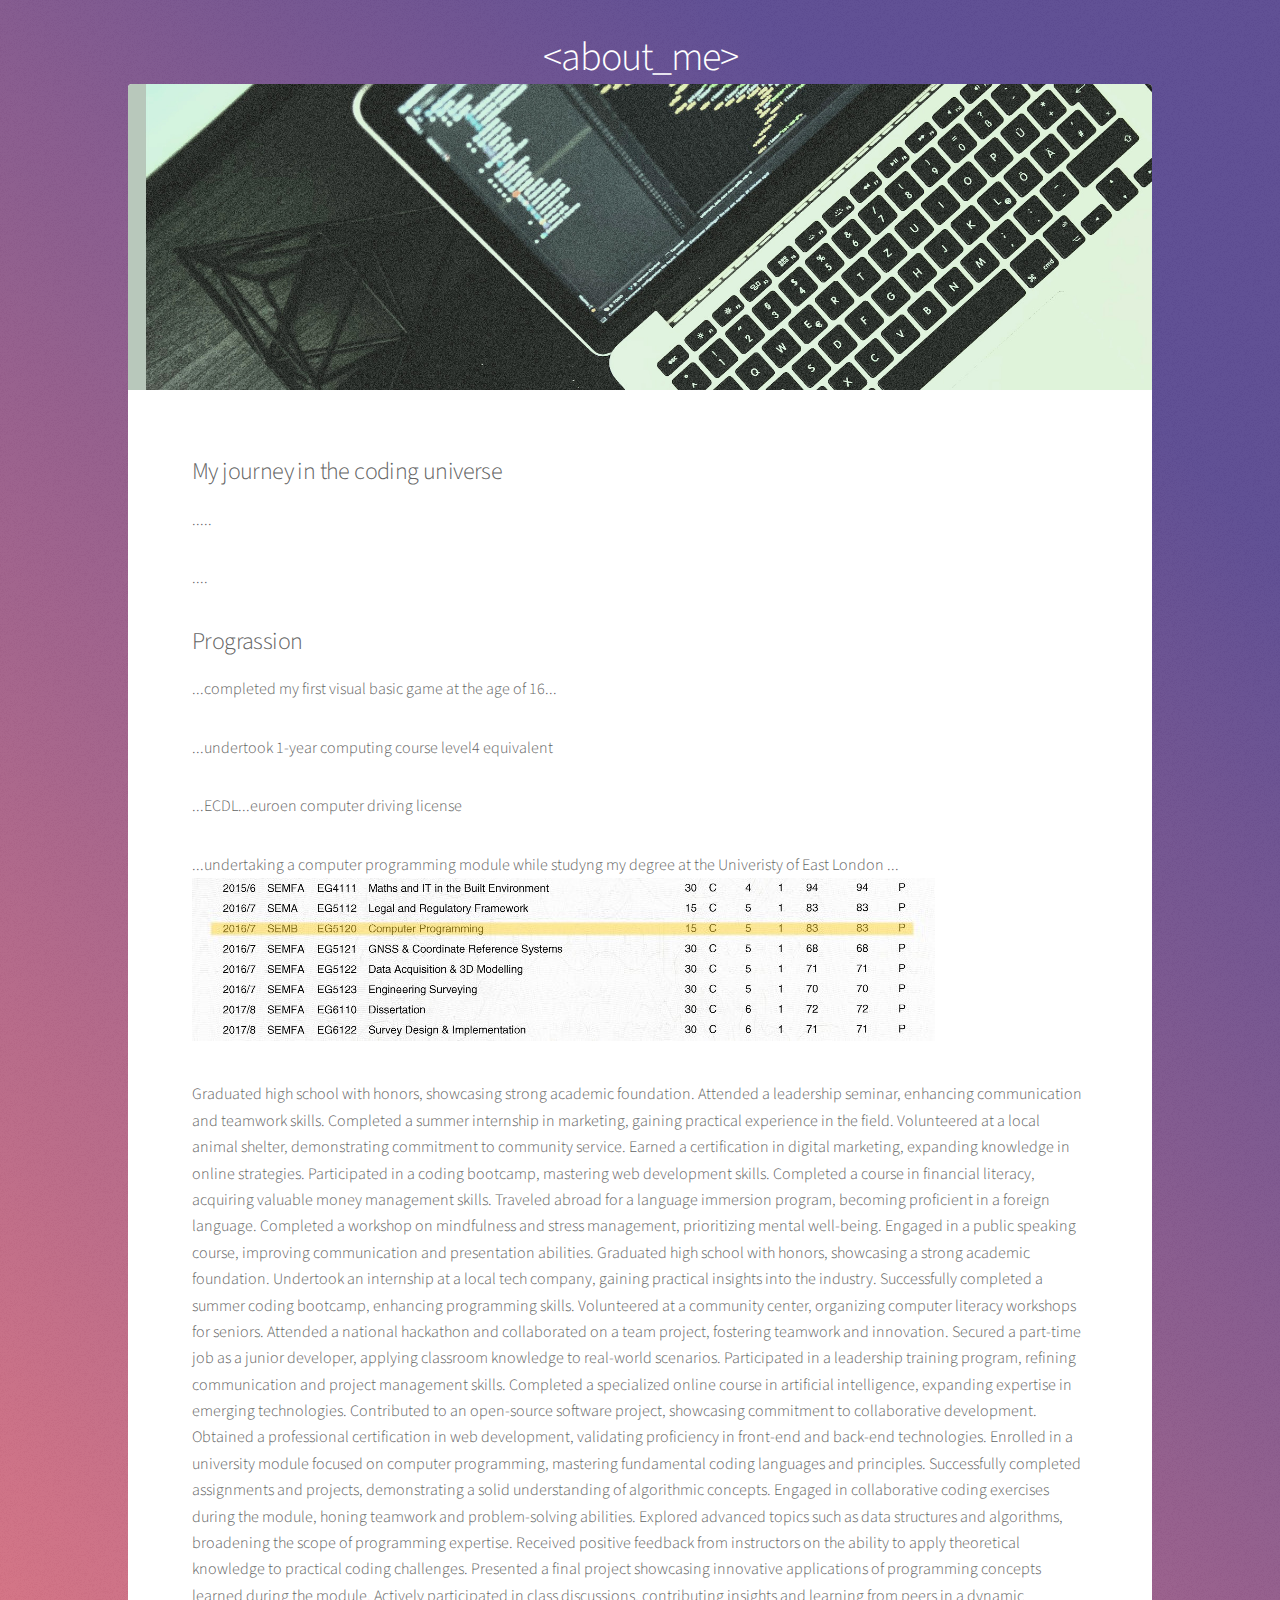
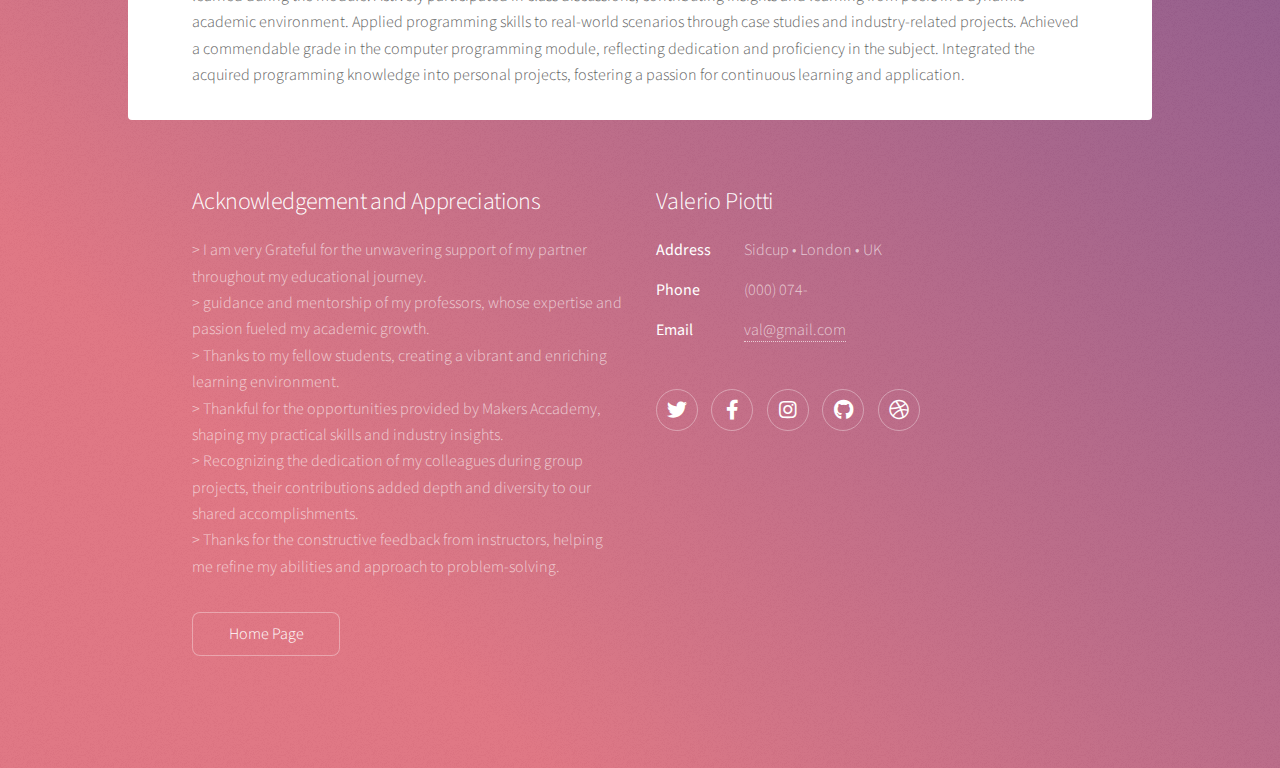
==== commit 94ddd6fd: "Index.html main.css updated" ====
--- a/about_me.html
+++ b/about_me.html
@@ -110,7 +110,6 @@
 								<li><a href="#" class="icon brands fa-dribbble alt"><span class="label">Dribbble</span></a></li>
 							</ul>
 						</section>
-						<p class="copyright">&copy; ValerKoll <a href="#">VK</a>.</p>
 					</footer>
 
 			</div>
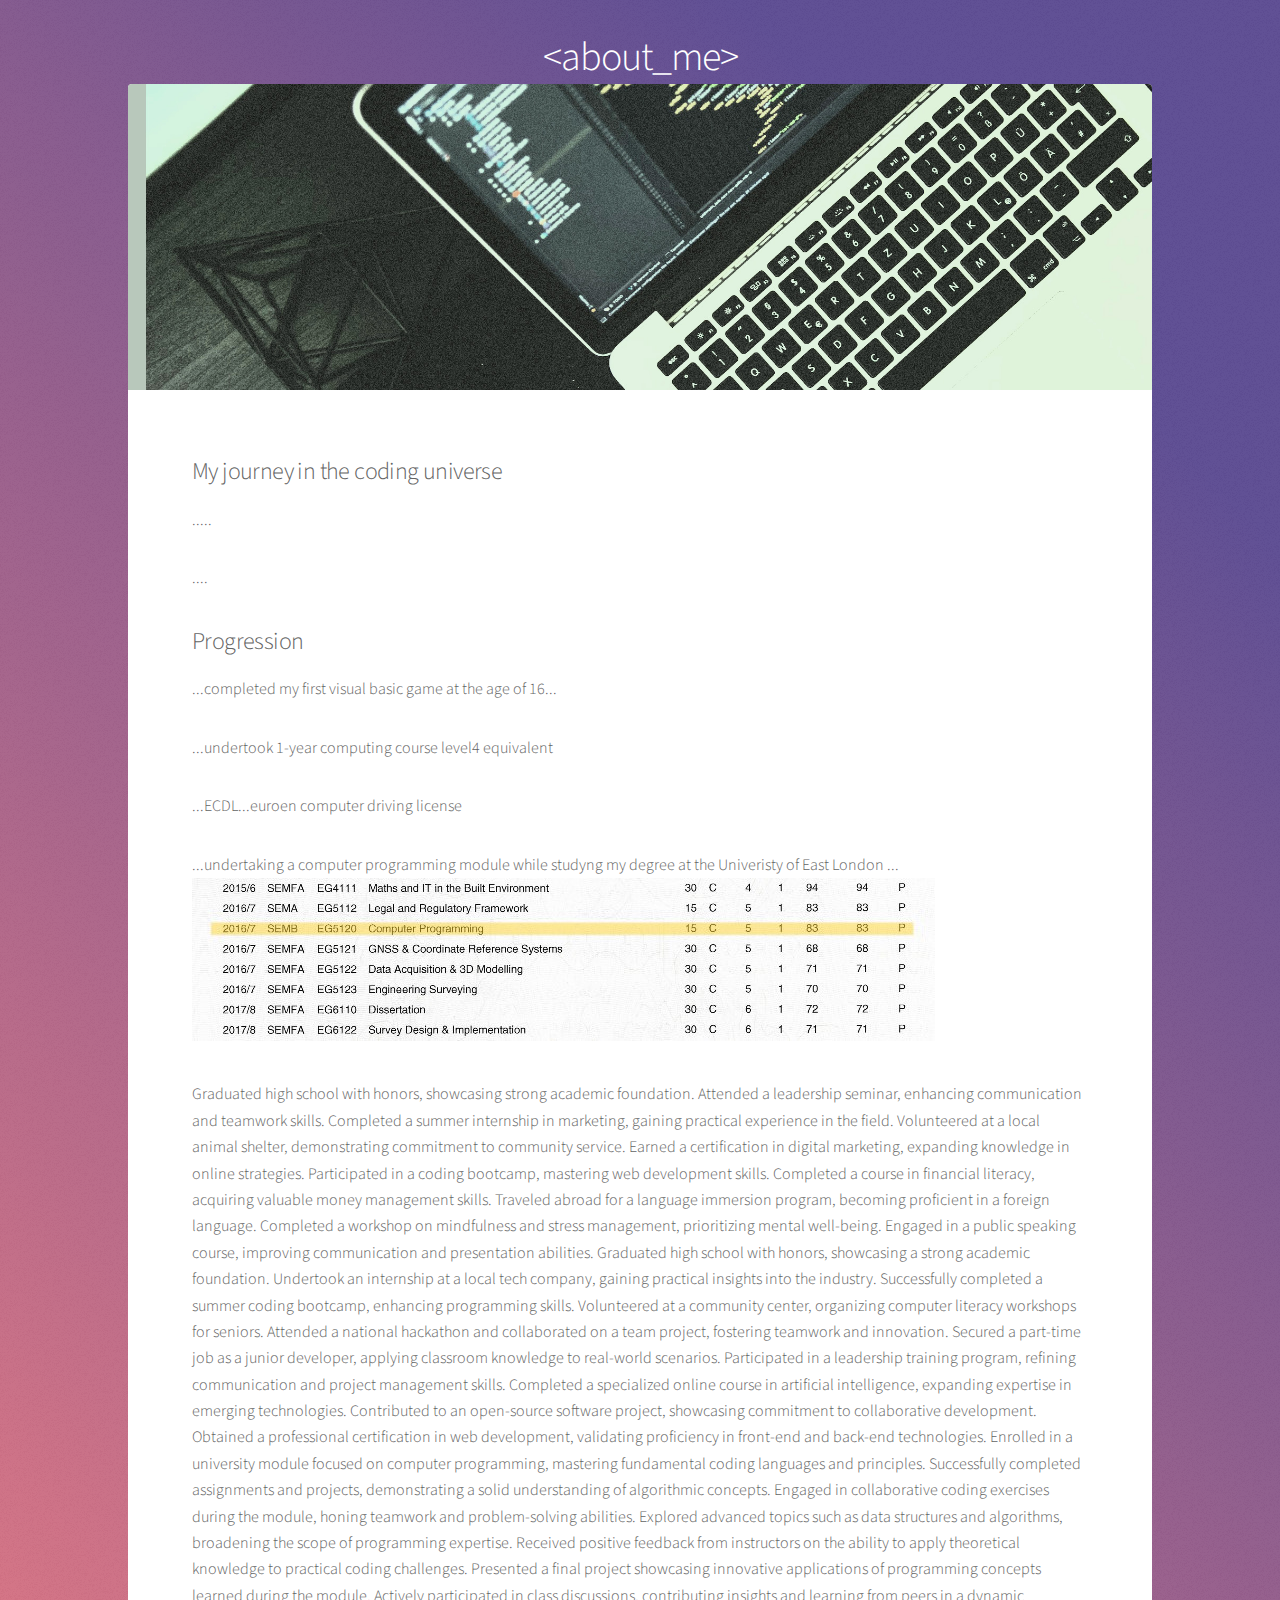
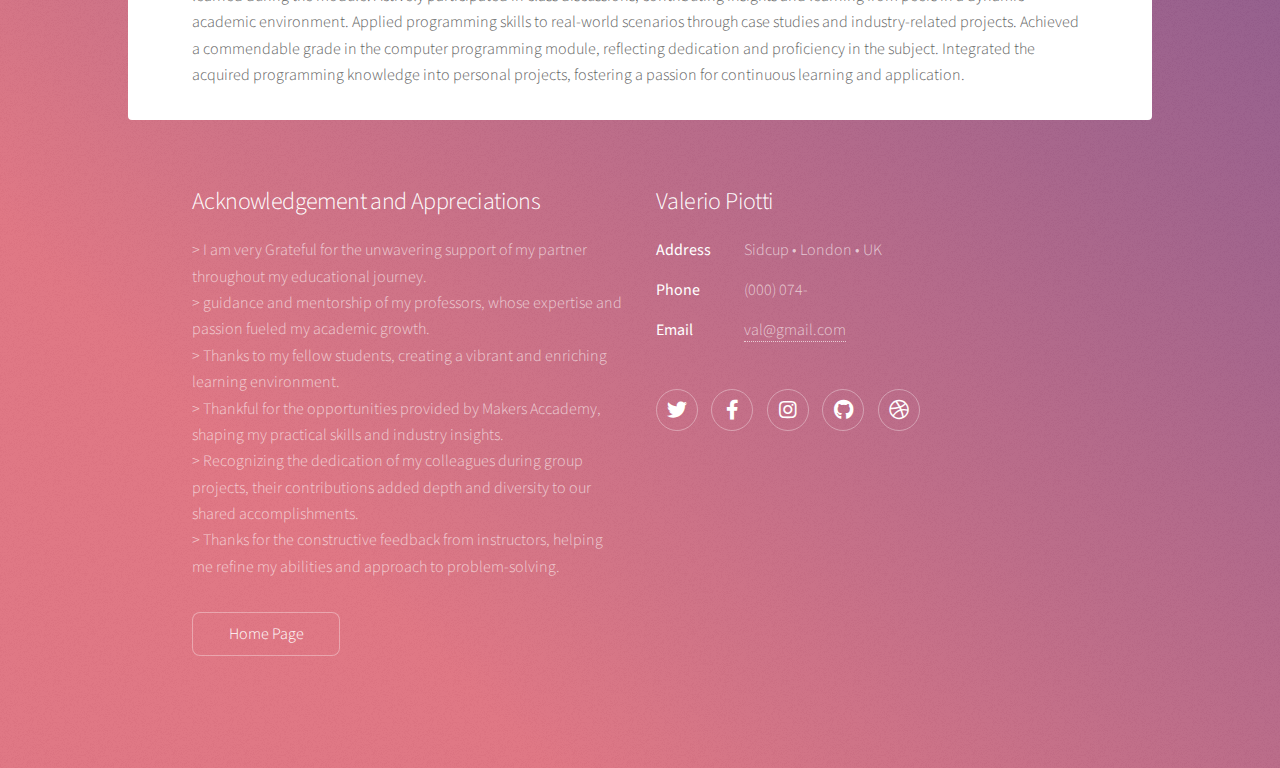
==== commit 4e5138d5: "README.md updated" ====
--- a/about_me.html
+++ b/about_me.html
@@ -27,7 +27,7 @@
 								<p>.....</p>
 								<p>....</p>
                 <p>
-								<h2>Prograssion</h2>
+								<h2>Progression</h2>
 								<p>...completed my first visual basic game at the age of 16...</p>
                 <p>...undertook 1-year computing course level4 equivalent</p>
                 <p>...ECDL...euroen computer driving license</p>
